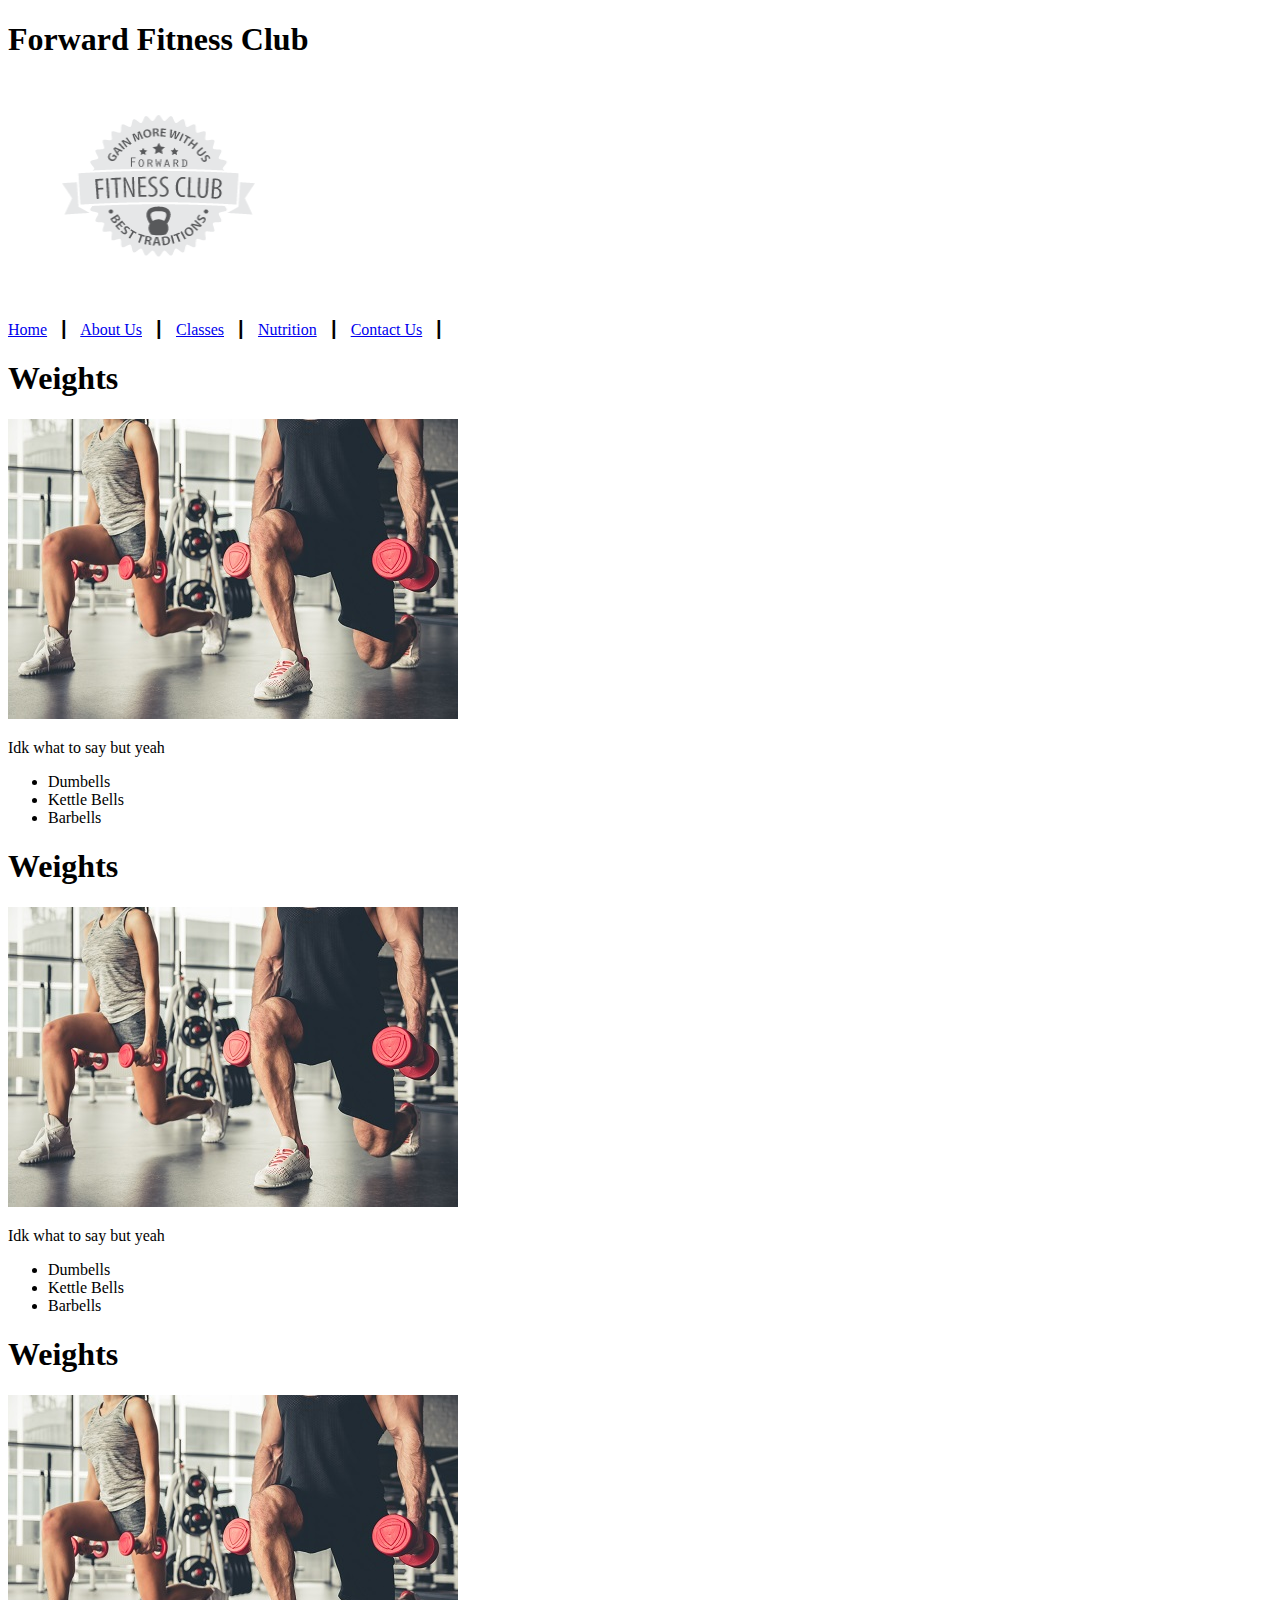
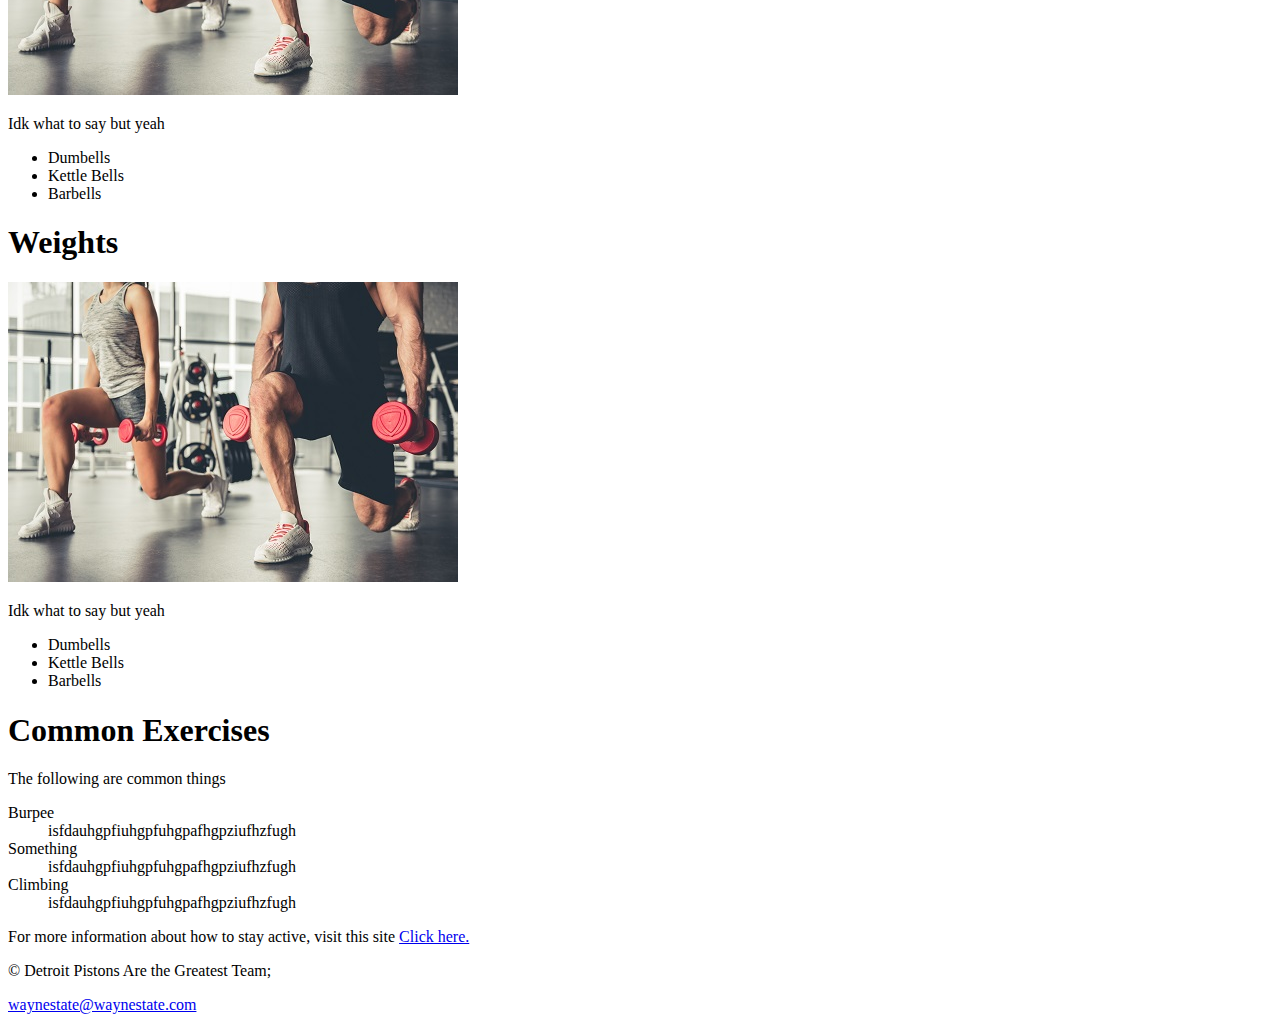
==== fitness/about.html @ 32e74483 "Getting ready for chapter 3 hw" ====
<!DOCTYPE html>
<!--This Website template was created by: Manroop Gill-->

<html lang="en">
<head>
    <title> Forward Fitness Club</title>
    <meta charset="utf-8">

</head>
<body>
<div id="container">
    <header>
        <h1>Forward Fitness Club</h1>
        
         <a href= "index.html"><img src="images/forward-fitness-logo.png" alt="Forward Fitness Club Logo"height="220" width="297"></a>
    
        </header>
    <nav>
        <p>
            <a href="index.html">Home</a> &nbsp; &#9475; &nbsp;
            <a href="about.html">About Us</a> &nbsp; &#9475;  &nbsp;
            <a href="classes.html">Classes</a> &nbsp; &#9475; &nbsp;
            <a href= "nutrition.html">Nutrition</a> &nbsp; &#9475; &nbsp;
            <a href="contact.html">Contact Us</a> &nbsp; &#9475; &nbsp;
        </p>

    </nav>
    <main>
        <div id= "weights">
            <h1> Weights</h1>
            <img src="images/people-with-weights.jpg" alta= "Two people working out with a weights" height="300" width="450">
            <p> Idk what to say but yeah </p>
            <ul>
<li> Dumbells</li>
<li>Kettle Bells</li>
<li>Barbells</li>
            </ul>
        </div>


        <div id= "weights">
            <h1> Weights</h1>
            <img src="images/people-with-weights.jpg" alta= "Two people working out with a weights" height="300" width="450">
            <p> Idk what to say but yeah </p>
            <ul>
<li> Dumbells</li>
<li>Kettle Bells</li>
<li>Barbells</li>
            </ul>
        </div>
        <div id= "Brakes">
            <h1> Weights</h1>
            <img src="images/people-with-weights.jpg" alta= "Two people working out with a weights" height="300" width="450">
            <p> Idk what to say but yeah </p>
            <ul>
<li> Dumbells</li>
<li>Kettle Bells</li>
<li>Barbells</li>
            </ul>
        </div>
        <div id= "Skates">
            <h1> Weights</h1>
            <img src="images/people-with-weights.jpg" alta= "Two people working out with a weights" height="300" width="450">
            <p> Idk what to say but yeah </p>
            <ul>
<li> Dumbells</li>
<li>Kettle Bells</li>
<li>Barbells</li>
            </ul>
        </div>

        <div id="excercises">
            <h1> Common Exercises </h1>
             <p> The following are common things</p>
                <d1>
                     <dt>Burpee</dt>
                     <dd>isfdauhgpfiuhgpfuhgpafhgpziufhzfugh</dd>
                     <dt>Something</dt>
                     <dd>isfdauhgpfiuhgpfuhgpafhgpziufhzfugh</dd>
                     <dt>Climbing</dt>
                     <dd>isfdauhgpfiuhgpfuhgpafhgpziufhzfugh</dd>
                 </d1>
                 <p>For more information about how to stay active, visit this site <a href="https://www.youtube.com" target="_blank">Click here.</a></p>


        </div>

    </main>
    <footer>
            <p> &copy; Detroit Pistons Are the Greatest Team;</p>
            <p><a href="mailto:waynestate@waynestate.com">waynestate@waynestate.com</a></p>
    </footer>

</div>
</body>




</html>
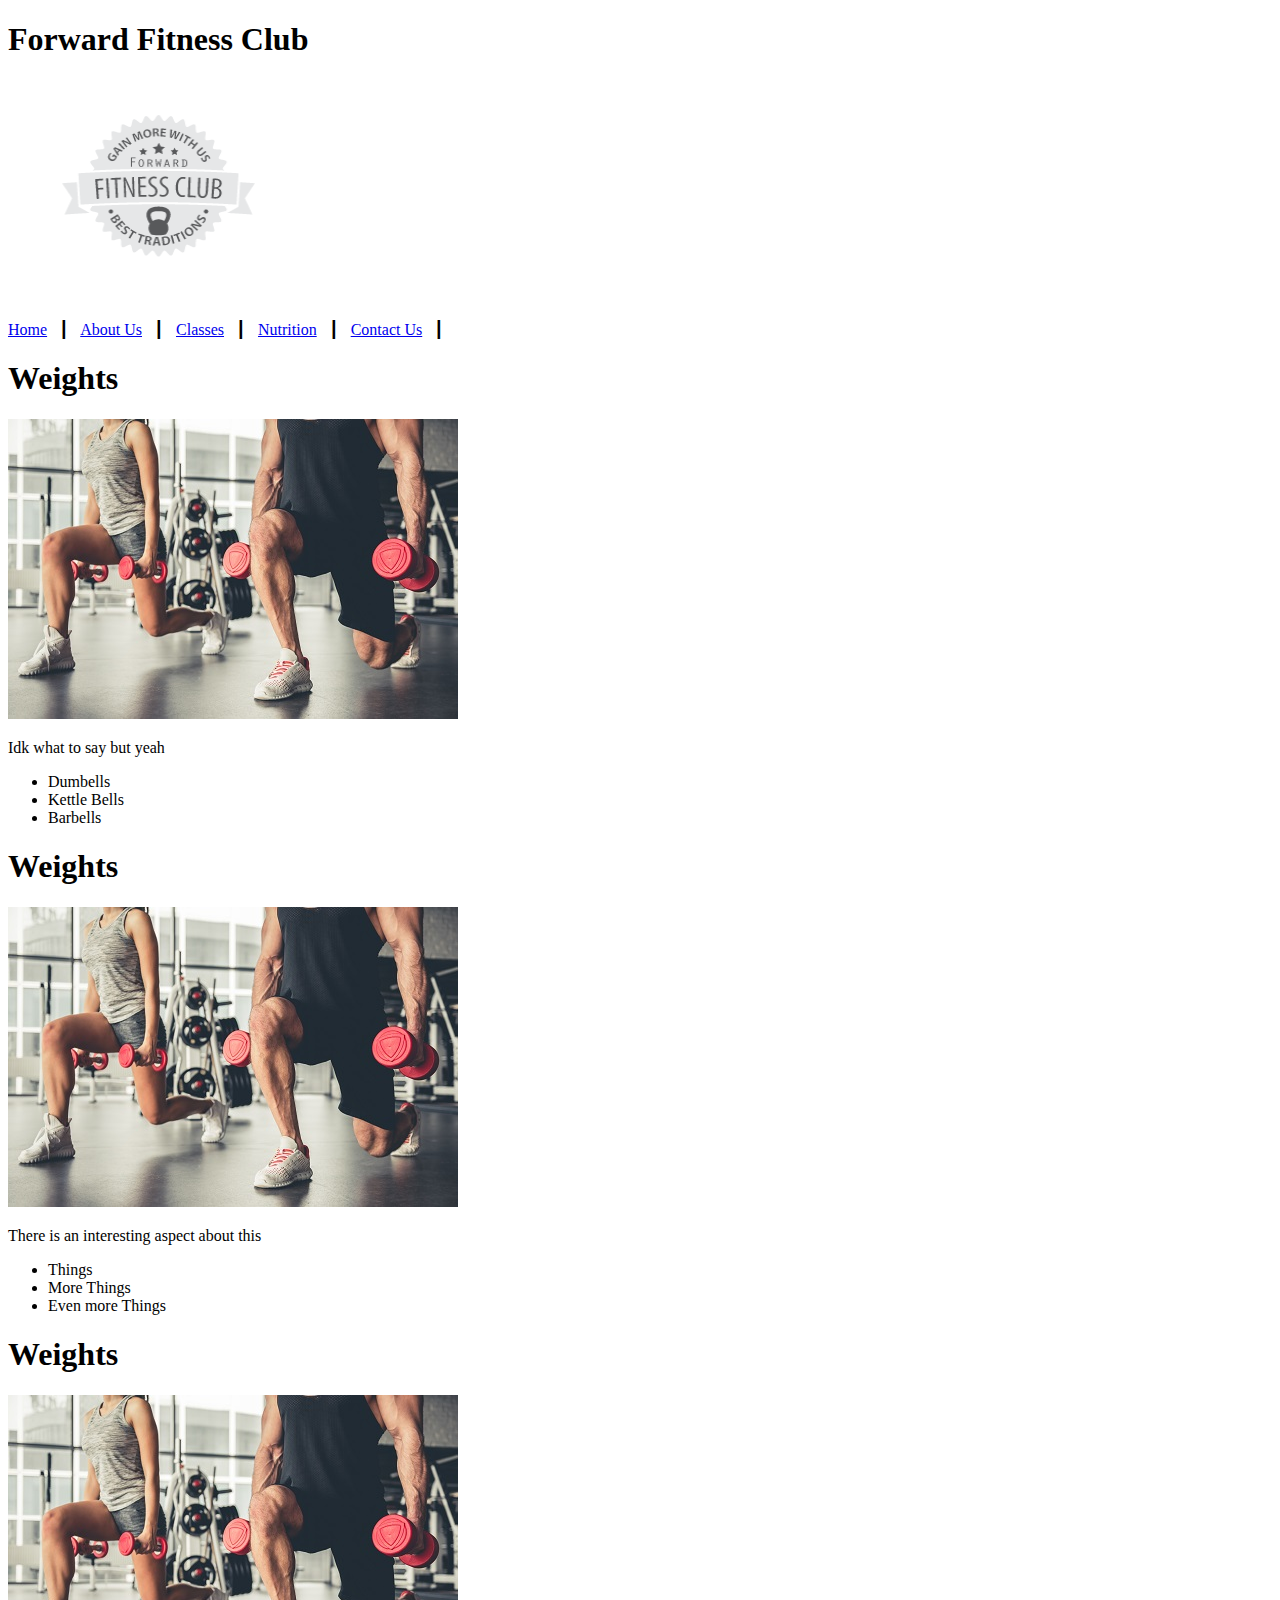
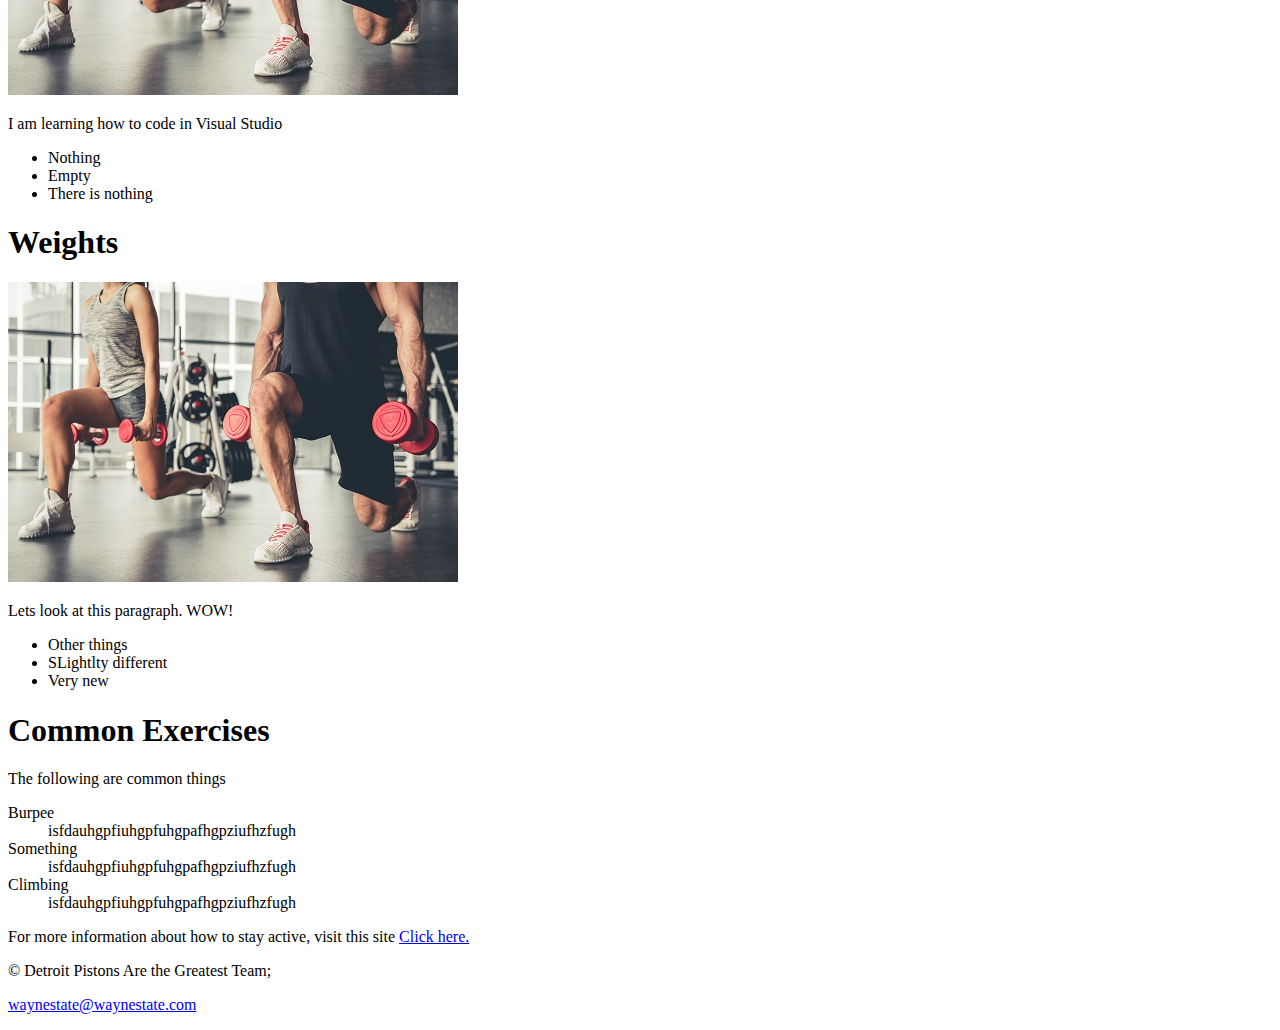
==== commit bbd4ba2b: "Updated" ====
--- a/fitness/about.html
+++ b/fitness/about.html
@@ -12,7 +12,7 @@
     <header>
         <h1>Forward Fitness Club</h1>
         
-         <a href= "index.html"><img src="images/forward-fitness-logo.png" alt="Forward Fitness Club Logo"height="220" width="297"></a>
+         <a href= "index.html"><img src="images/forward-fitness-logo.png" alt="Forward Fitness Club Logo" height="220" width="297"></a>
     
         </header>
     <nav>
@@ -28,7 +28,7 @@
     <main>
         <div id= "weights">
             <h1> Weights</h1>
-            <img src="images/people-with-weights.jpg" alta= "Two people working out with a weights" height="300" width="450">
+            <img src="images/people-with-weights.jpg" alt= "Two people working out with a weights" height="300" width="450">
             <p> Idk what to say but yeah </p>
             <ul>
 <li> Dumbells</li>
@@ -40,46 +40,46 @@
 
         <div id= "weights">
             <h1> Weights</h1>
-            <img src="images/people-with-weights.jpg" alta= "Two people working out with a weights" height="300" width="450">
-            <p> Idk what to say but yeah </p>
+            <img src="images/people-with-weights.jpg" alt= "Zero humans working out with a weights" height="300" width="450">
+            <p> There is an interesting aspect about this  </p>
             <ul>
-<li> Dumbells</li>
-<li>Kettle Bells</li>
-<li>Barbells</li>
+<li>Things</li>
+<li>More Things</li>
+<li>Even more Things</li>
             </ul>
         </div>
         <div id= "Brakes">
             <h1> Weights</h1>
-            <img src="images/people-with-weights.jpg" alta= "Two people working out with a weights" height="300" width="450">
-            <p> Idk what to say but yeah </p>
+            <img src="images/people-with-weights.jpg" alt= "There are things going on heree " height="300" width="450">
+            <p> I am learning how to code in Visual Studio</p>
             <ul>
-<li> Dumbells</li>
-<li>Kettle Bells</li>
-<li>Barbells</li>
+<li>Nothing</li>
+<li>Empty</li>
+<li>There is nothing</li>
             </ul>
         </div>
         <div id= "Skates">
             <h1> Weights</h1>
-            <img src="images/people-with-weights.jpg" alta= "Two people working out with a weights" height="300" width="450">
-            <p> Idk what to say but yeah </p>
+            <img src="images/people-with-weights.jpg" alt= "There is alot going in this picture" height="300" width="450">
+            <p> Lets look at this paragraph. WOW! </p>
             <ul>
-<li> Dumbells</li>
-<li>Kettle Bells</li>
-<li>Barbells</li>
+<li> Other things</li>
+<li>SLightlty different</li>
+<li>Very new</li>
             </ul>
         </div>
 
-        <div id="excercises">
+        <div id="exercises">
             <h1> Common Exercises </h1>
              <p> The following are common things</p>
-                <d1>
+                <dl>
                      <dt>Burpee</dt>
                      <dd>isfdauhgpfiuhgpfuhgpafhgpziufhzfugh</dd>
                      <dt>Something</dt>
                      <dd>isfdauhgpfiuhgpfuhgpafhgpziufhzfugh</dd>
                      <dt>Climbing</dt>
                      <dd>isfdauhgpfiuhgpfuhgpafhgpziufhzfugh</dd>
-                 </d1>
+                 </dl>
                  <p>For more information about how to stay active, visit this site <a href="https://www.youtube.com" target="_blank">Click here.</a></p>
 
 
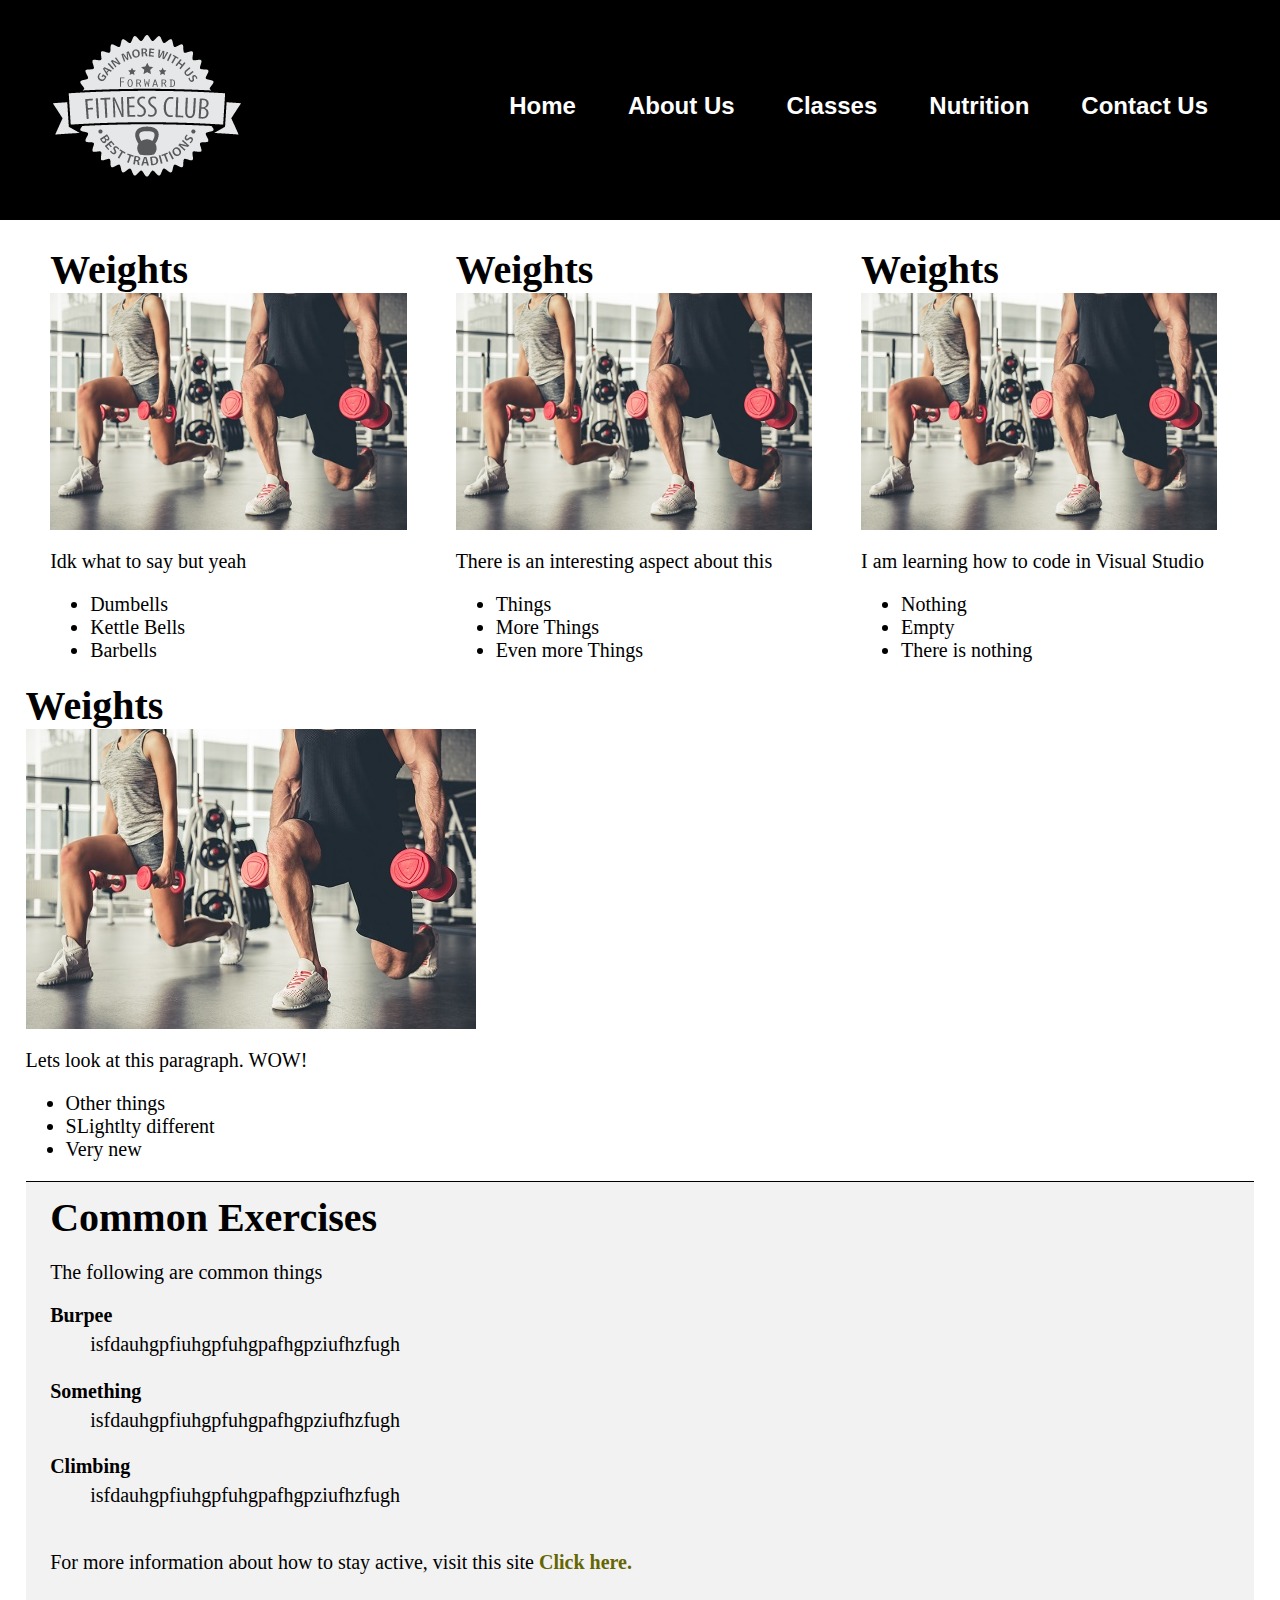
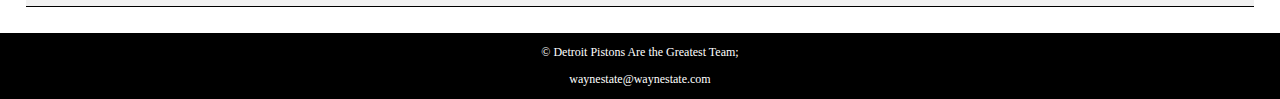
==== commit ad0e5f04: "Chapter 4" ====
--- a/fitness/about.html
+++ b/fitness/about.html
@@ -5,30 +5,31 @@
 <head>
     <title> Forward Fitness Club</title>
     <meta charset="utf-8">
+    <link rel="stylesheet" href="css/styles.css">
 
 </head>
 <body>
 <div id="container">
     <header>
-        <h1>Forward Fitness Club</h1>
         
-         <a href= "index.html"><img src="images/forward-fitness-logo.png" alt="Forward Fitness Club Logo" height="220" width="297"></a>
+        
+         <a href= "index.html"><img src="images/forward-fitness-logo.png" alt="Forward Fitness Club Logo"></a>
     
         </header>
     <nav>
-        <p>
-            <a href="index.html">Home</a> &nbsp; &#9475; &nbsp;
-            <a href="about.html">About Us</a> &nbsp; &#9475;  &nbsp;
-            <a href="classes.html">Classes</a> &nbsp; &#9475; &nbsp;
-            <a href= "nutrition.html">Nutrition</a> &nbsp; &#9475; &nbsp;
-            <a href="contact.html">Contact Us</a> &nbsp; &#9475; &nbsp;
-        </p>
+        <ul>
+            <li><a href="index.html">Home</a></li>
+            <li><a href="about.html">About Us</a></li>
+            <li><a href="classes.html">Classes</a></li>
+            <li><a href= "nutrition.html">Nutrition</a></li>
+            <li><a href="contact.html">Contact Us</a></li>
+        </ul>
 
     </nav>
     <main>
         <div id= "weights">
             <h1> Weights</h1>
-            <img src="images/people-with-weights.jpg" alt= "Two people working out with a weights" height="300" width="450">
+            <img src="images/people-with-weights.jpg" alt= "Two people working out with a weights">
             <p> Idk what to say but yeah </p>
             <ul>
 <li> Dumbells</li>
@@ -37,10 +38,9 @@
             </ul>
         </div>
 
-
-        <div id= "weights">
+        <div id= "cardio">
             <h1> Weights</h1>
-            <img src="images/people-with-weights.jpg" alt= "Zero humans working out with a weights" height="300" width="450">
+            <img src="images/people-with-weights.jpg" alt= "Zero humans working out with a weights">
             <p> There is an interesting aspect about this  </p>
             <ul>
 <li>Things</li>
@@ -48,9 +48,9 @@
 <li>Even more Things</li>
             </ul>
         </div>
-        <div id= "Brakes">
+        <div id= "training">
             <h1> Weights</h1>
-            <img src="images/people-with-weights.jpg" alt= "There are things going on heree " height="300" width="450">
+            <img src="images/people-with-weights.jpg" alt= "There are things going on heree ">
             <p> I am learning how to code in Visual Studio</p>
             <ul>
 <li>Nothing</li>
@@ -60,7 +60,7 @@
         </div>
         <div id= "Skates">
             <h1> Weights</h1>
-            <img src="images/people-with-weights.jpg" alt= "There is alot going in this picture" height="300" width="450">
+            <img src="images/people-with-weights.jpg" alt= "There is alot going in this picture">
             <p> Lets look at this paragraph. WOW! </p>
             <ul>
 <li> Other things</li>
@@ -80,7 +80,7 @@
                      <dt>Climbing</dt>
                      <dd>isfdauhgpfiuhgpfuhgpafhgpziufhzfugh</dd>
                  </dl>
-                 <p>For more information about how to stay active, visit this site <a href="https://www.youtube.com" target="_blank">Click here.</a></p>
+                 <p>For more information about how to stay active, visit this site <a href="https://www.youtube.com" target="_blank" class="external-link">Click here.</a></p>
 
 
         </div>
--- a/fitness/css/styles.css
+++ b/fitness/css/styles.css
@@ -0,0 +1,125 @@
+/*
+Author: Manroop Gill
+Date:
+File name: styles.css
+
+*/
+/* 1 */
+body, header, nav, main, footer, h1, div, img{
+margin: 0;
+padding: 0;
+border: 0;
+
+}
+
+
+body {
+    background-color: #000;
+
+}
+
+img{
+    max-width: 100%;
+    display: block;
+}
+
+/* 2 */
+header {
+    width: 25%;
+    float: left;
+
+}
+/* 3 */
+nav {
+    width: 70%;
+    float: right;
+    margin: 5em 3em 0 0;
+}
+nav ul{
+
+    list-style-type: none;
+    margin: 0;
+    text-align: right;
+}
+
+nav li{
+    display: inline-block;
+    font-size: 1.5em;
+    font-family: Verdana, Arial, sans-serif;
+    font-weight: bold;
+}
+
+nav li a{
+    display: block;
+    color: #fff;
+    text-align: center;
+    padding: 0.5em 1em;
+    text-decoration: none;
+
+}
+main {
+    clear: left;
+    background-color: #fff;
+    padding: 2%;
+    font-size: 1.25em;
+}
+
+.action{
+    font-size: 1.35em;
+    color: #666600;
+    font-weight: bold;
+}
+
+#weights, #cardio, #training {
+    width: 29%;
+    float: left;
+    margin: 0 2%;
+}
+
+#exercises {
+    clear: left;
+    border-top: 1px solid #000;
+    border-bottom: 1px solid #000;
+    background-color: #f2f2f2;
+    padding: 1% 2%;
+}
+
+#exercises dt{
+    font-weight: bold;
+}
+
+#exercises dd{
+    padding: 0.5% 1% 2% 0;
+}
+
+.external-link{
+color: #666600;
+font-weight: bold;
+text-decoration: none;
+}
+#contact {
+    text-align: center;
+
+}
+
+#contact a{
+    color: #666600;
+    text-decoration: none;
+}
+
+.map {
+    border: 8px solid #000;
+}
+
+footer p {
+    font-size: 0.75em;
+    text-align: center;
+    color: #fff;
+    padding: 0 1em;
+
+}
+
+footer p a {
+    color: #fff;
+    text-decoration: none;
+}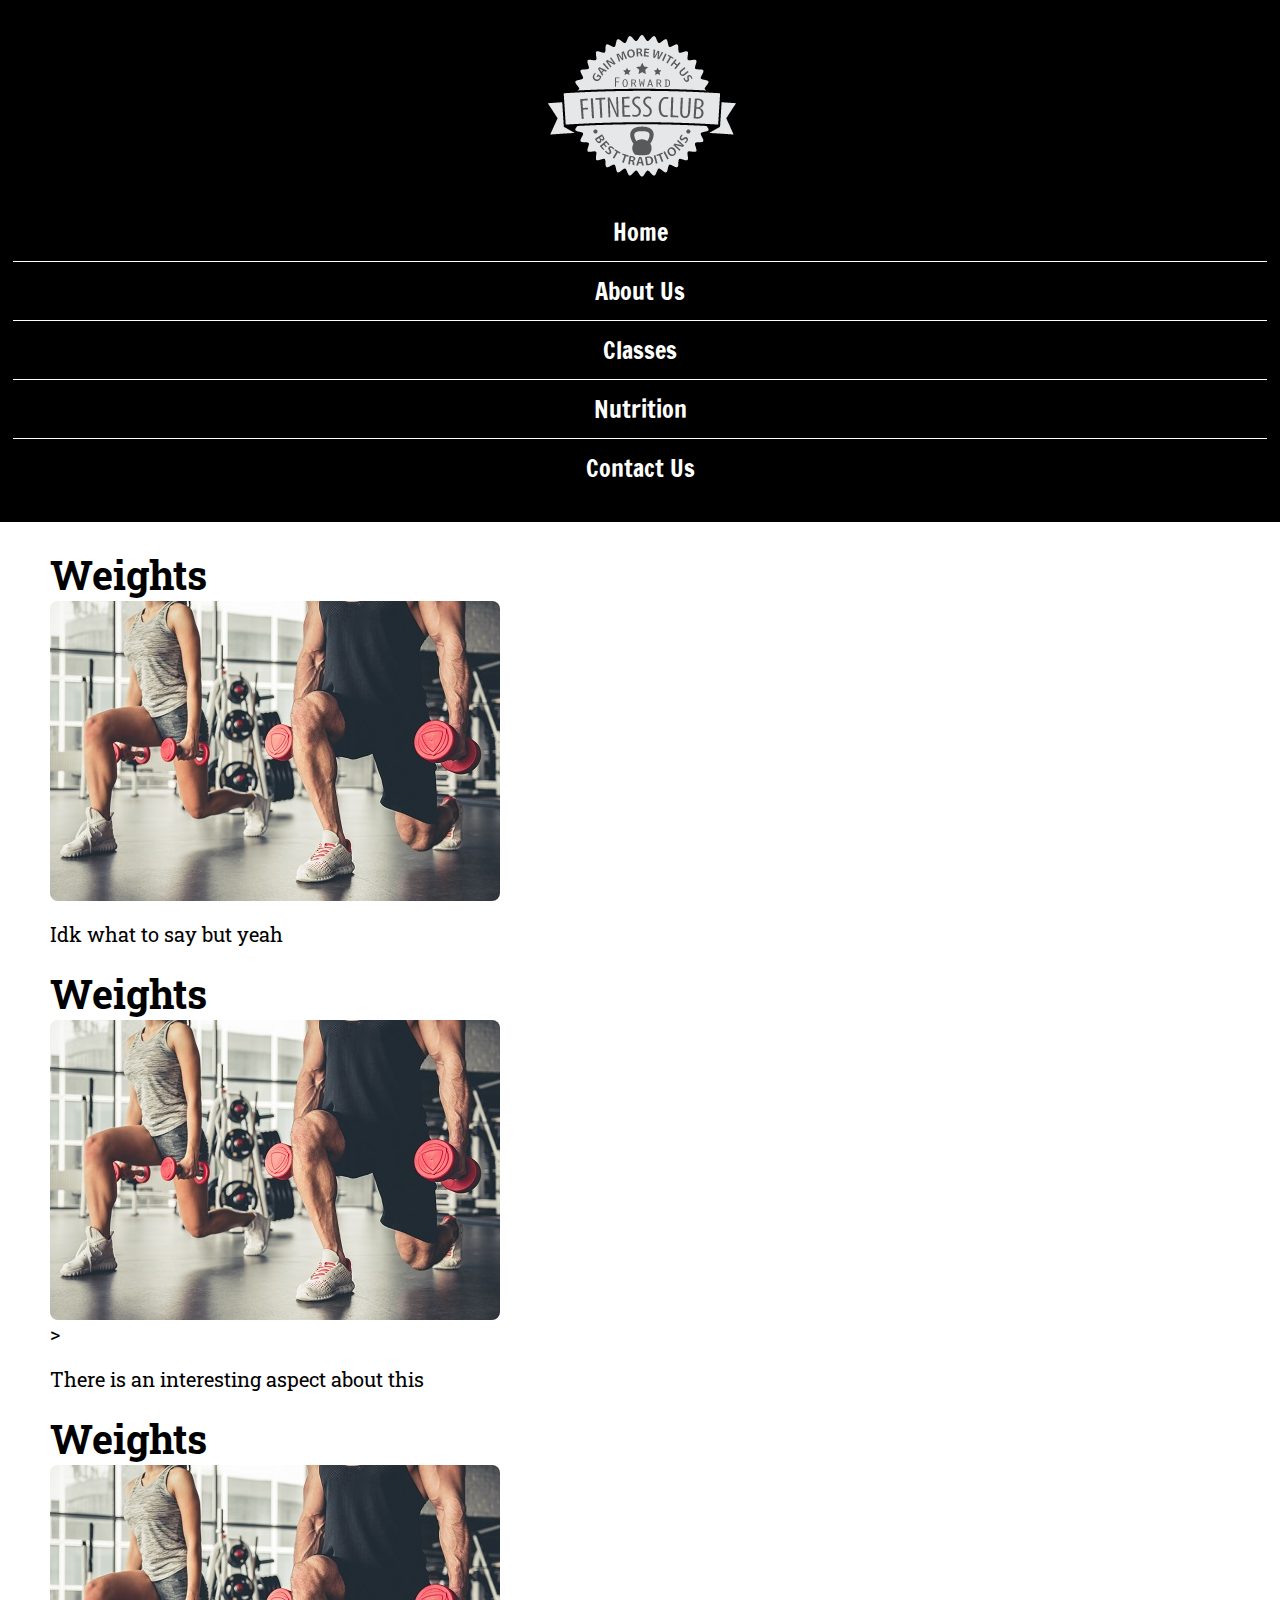
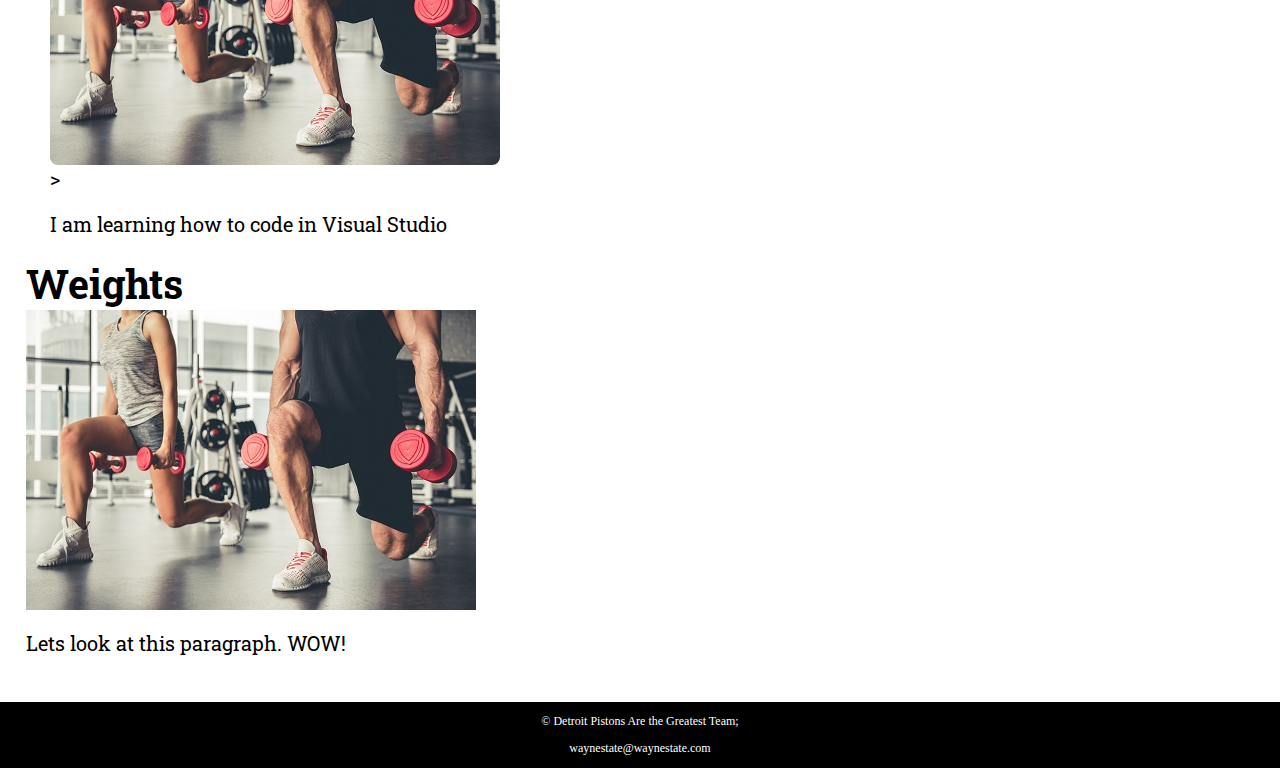
==== commit 8d3c3e77: "Updated!" ====
--- a/fitness/about.html
+++ b/fitness/about.html
@@ -6,7 +6,8 @@
     <title> Forward Fitness Club</title>
     <meta charset="utf-8">
     <link rel="stylesheet" href="css/styles.css">
-
+    <meta name="viewport" content="width=device-width, initial-scale=1.0">
+    <link href="https://fonts.googleapis.com/css2?family=Francois+One&family=Roboto+Slab&display=swap" rel="stylesheet">    
 </head>
 <body>
 <div id="container">
@@ -29,20 +30,20 @@
     <main>
         <div id= "weights">
             <h1> Weights</h1>
-            <img src="images/people-with-weights.jpg" alt= "Two people working out with a weights">
+            <img src="images/people-with-weights.jpg" alt= "Two people working out with a weights" class="round">
             <p> Idk what to say but yeah </p>
-            <ul>
-<li> Dumbells</li>
-<li>Kettle Bells</li>
-<li>Barbells</li>
+            <ul class="tablet-desktop">
+                <li> Dumbells</li>
+                <li>Kettle Bells</li>
+                <li>Barbells</li>
             </ul>
         </div>
 
         <div id= "cardio">
             <h1> Weights</h1>
-            <img src="images/people-with-weights.jpg" alt= "Zero humans working out with a weights">
+            <img src="images/people-with-weights.jpg" alt= "Zero humans working out with a weights" class="round">>
             <p> There is an interesting aspect about this  </p>
-            <ul>
+            <ul class="tablet-desktop">
 <li>Things</li>
 <li>More Things</li>
 <li>Even more Things</li>
@@ -50,9 +51,9 @@
         </div>
         <div id= "training">
             <h1> Weights</h1>
-            <img src="images/people-with-weights.jpg" alt= "There are things going on heree ">
+            <img src="images/people-with-weights.jpg" alt= "There are things going on heree " class="round">>
             <p> I am learning how to code in Visual Studio</p>
-            <ul>
+            <ul class="tablet-desktop">
 <li>Nothing</li>
 <li>Empty</li>
 <li>There is nothing</li>
@@ -62,14 +63,14 @@
             <h1> Weights</h1>
             <img src="images/people-with-weights.jpg" alt= "There is alot going in this picture">
             <p> Lets look at this paragraph. WOW! </p>
-            <ul>
+            <ul class="tablet-desktop">
 <li> Other things</li>
 <li>SLightlty different</li>
 <li>Very new</li>
             </ul>
         </div>
 
-        <div id="exercises">
+        <div id="exercises" class="tablet-desktop">
             <h1> Common Exercises </h1>
              <p> The following are common things</p>
                 <dl>
--- a/fitness/css/styles.css
+++ b/fitness/css/styles.css
@@ -5,7 +5,7 @@
 
 */
 /* 1 */
-body, header, nav, main, footer, h1, div, img{
+body, header, nav, main, footer, h1, div, img, ul{
 margin: 0;
 padding: 0;
 border: 0;
@@ -22,48 +22,91 @@
     max-width: 100%;
     display: block;
 }
+/* Style rule for mobile*/
 
 /* 2 */
 header {
-    width: 25%;
-    float: left;
+    position: -webkit-sticky;
+    position: sticky;
+    top: 0;
+    background-color: #000;
+    height: 190px;
 
 }
+header img{
+
+    margin: 0 auto;
+}
+
 /* 3 */
 nav {
-    width: 70%;
-    float: right;
-    margin: 5em 3em 0 0;
+    padding: 1%;
+    margin-bottom: 1%;
+
 }
 nav ul{
 
     list-style-type: none;
-    margin: 0;
-    text-align: right;
+    text-align: center;
 }
 
 nav li{
-    display: inline-block;
     font-size: 1.5em;
-    font-family: Verdana, Arial, sans-serif;
-    font-weight: bold;
+    font-family: 'Francois One', sans-serif;
+    border-top: 1px solid #fff;
 }
 
-nav li a{
+nav li:first-child{
+    border-top: none;
+}
+
+
+nav li a {
     display: block;
     color: #fff;
-    text-align: center;
     padding: 0.5em 1em;
     text-decoration: none;
 
 }
+
+.mobile{
+    display: block;
+}
+
+.tablet-desktop {
+    display: none;
+}
+
 main {
-    clear: left;
     background-color: #fff;
     padding: 2%;
     font-size: 1.25em;
+    font-family: 'Roboto Slab', serif;
+
 }
 
+.tel-link{
+    background-color: #404040;
+    padding: 2%;
+    margin: 0 auto;
+    width: 80%;
+    text-align: center;
+    border-radius: 5px;
+
+}
+
+
+.tel-link a {
+    color: #fff;
+    text-decoration: none;
+    font-size: 1.5em;
+    display: block;
+
+}
+
+.hours {
+    margin-left: 10%;
+}
 .action{
     font-size: 1.35em;
     color: #666600;
@@ -71,12 +114,50 @@
 }
 
 #weights, #cardio, #training {
-    width: 29%;
-    float: left;
+
     margin: 0 2%;
 }
+.round{
+    border-radius: 8px;
+}
 
-#exercises {
+
+.external-link{
+color: #666600;
+font-weight: bold;
+text-decoration: none;
+}
+#contact {
+    text-align: center;
+
+}
+
+#contact .contact-email-link{
+    color: #666600;
+    text-decoration: none;
+}
+
+.map {
+    border: 2px solid #000;
+    width: 95%;
+    height: 50%;
+}
+
+footer p {
+    font-size: 0.75em;
+    text-align: center;
+    color: #fff;
+    padding: 0 1em;
+
+}
+
+footer p a {
+    color: #fff;
+    text-decoration: none;
+}
+
+
+/* #exercises {
     clear: left;
     border-top: 1px solid #000;
     border-bottom: 1px solid #000;
@@ -90,36 +171,4 @@
 
 #exercises dd{
     padding: 0.5% 1% 2% 0;
-}
-
-.external-link{
-color: #666600;
-font-weight: bold;
-text-decoration: none;
-}
-#contact {
-    text-align: center;
-
-}
-
-#contact a{
-    color: #666600;
-    text-decoration: none;
-}
-
-.map {
-    border: 8px solid #000;
-}
-
-footer p {
-    font-size: 0.75em;
-    text-align: center;
-    color: #fff;
-    padding: 0 1em;
-
-}
-
-footer p a {
-    color: #fff;
-    text-decoration: none;
-}+} */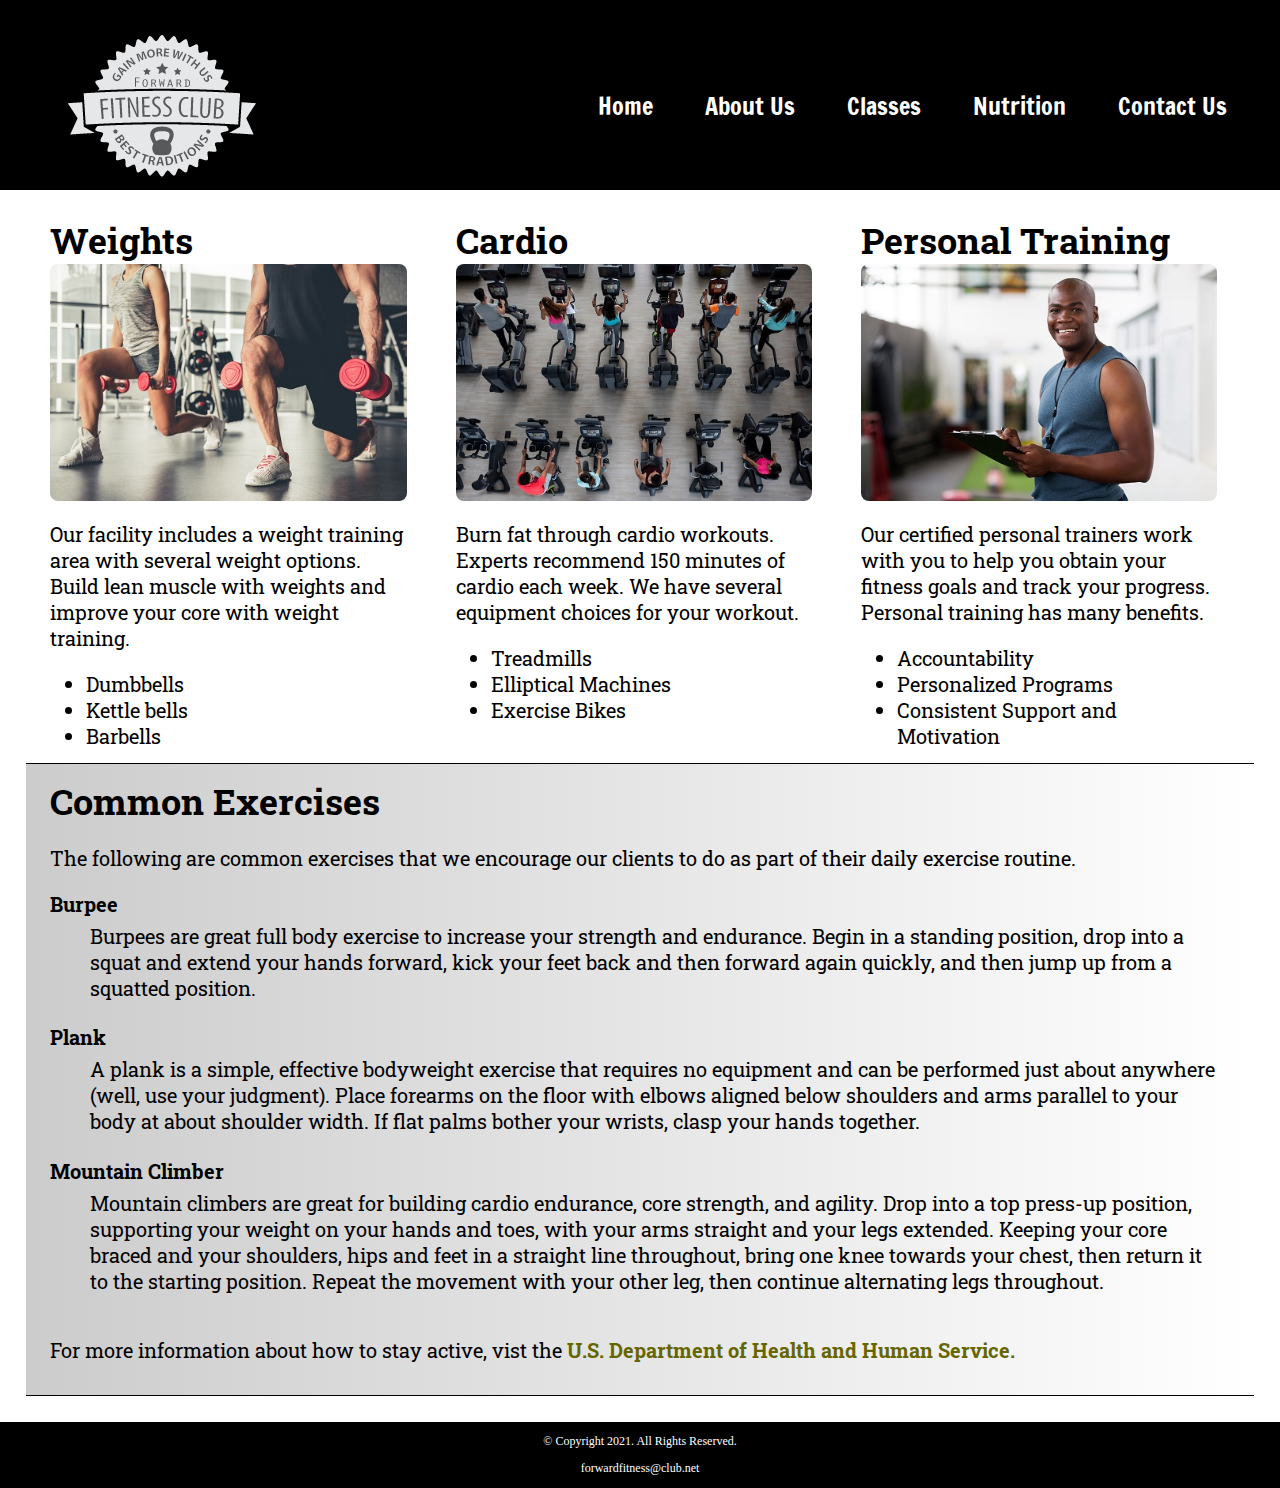
==== commit 0fdf59a8: "Add files via upload" ====
--- a/fitness/about.html
+++ b/fitness/about.html
@@ -1,101 +1,96 @@
-<!DOCTYPE html>
-<!--This Website template was created by: Manroop Gill-->
-
-<html lang="en">
-<head>
-    <title> Forward Fitness Club</title>
-    <meta charset="utf-8">
-    <link rel="stylesheet" href="css/styles.css">
-    <meta name="viewport" content="width=device-width, initial-scale=1.0">
-    <link href="https://fonts.googleapis.com/css2?family=Francois+One&family=Roboto+Slab&display=swap" rel="stylesheet">    
-</head>
-<body>
-<div id="container">
-    <header>
-        
-        
-         <a href= "index.html"><img src="images/forward-fitness-logo.png" alt="Forward Fitness Club Logo"></a>
-    
-        </header>
-    <nav>
-        <ul>
-            <li><a href="index.html">Home</a></li>
-            <li><a href="about.html">About Us</a></li>
-            <li><a href="classes.html">Classes</a></li>
-            <li><a href= "nutrition.html">Nutrition</a></li>
-            <li><a href="contact.html">Contact Us</a></li>
-        </ul>
-
-    </nav>
-    <main>
-        <div id= "weights">
-            <h1> Weights</h1>
-            <img src="images/people-with-weights.jpg" alt= "Two people working out with a weights" class="round">
-            <p> Idk what to say but yeah </p>
-            <ul class="tablet-desktop">
-                <li> Dumbells</li>
-                <li>Kettle Bells</li>
-                <li>Barbells</li>
-            </ul>
-        </div>
-
-        <div id= "cardio">
-            <h1> Weights</h1>
-            <img src="images/people-with-weights.jpg" alt= "Zero humans working out with a weights" class="round">>
-            <p> There is an interesting aspect about this  </p>
-            <ul class="tablet-desktop">
-<li>Things</li>
-<li>More Things</li>
-<li>Even more Things</li>
-            </ul>
-        </div>
-        <div id= "training">
-            <h1> Weights</h1>
-            <img src="images/people-with-weights.jpg" alt= "There are things going on heree " class="round">>
-            <p> I am learning how to code in Visual Studio</p>
-            <ul class="tablet-desktop">
-<li>Nothing</li>
-<li>Empty</li>
-<li>There is nothing</li>
-            </ul>
-        </div>
-        <div id= "Skates">
-            <h1> Weights</h1>
-            <img src="images/people-with-weights.jpg" alt= "There is alot going in this picture">
-            <p> Lets look at this paragraph. WOW! </p>
-            <ul class="tablet-desktop">
-<li> Other things</li>
-<li>SLightlty different</li>
-<li>Very new</li>
-            </ul>
-        </div>
-
-        <div id="exercises" class="tablet-desktop">
-            <h1> Common Exercises </h1>
-             <p> The following are common things</p>
-                <dl>
-                     <dt>Burpee</dt>
-                     <dd>isfdauhgpfiuhgpfuhgpafhgpziufhzfugh</dd>
-                     <dt>Something</dt>
-                     <dd>isfdauhgpfiuhgpfuhgpafhgpziufhzfugh</dd>
-                     <dt>Climbing</dt>
-                     <dd>isfdauhgpfiuhgpfuhgpafhgpziufhzfugh</dd>
-                 </dl>
-                 <p>For more information about how to stay active, visit this site <a href="https://www.youtube.com" target="_blank" class="external-link">Click here.</a></p>
-
-
-        </div>
-
-    </main>
-    <footer>
-            <p> &copy; Detroit Pistons Are the Greatest Team;</p>
-            <p><a href="mailto:waynestate@waynestate.com">waynestate@waynestate.com</a></p>
-    </footer>
-
-</div>
-</body>
-
-
-
-
+<!DOCTYPE html>
+<!-- This website template was created by: Manroop Gill -->
+<html lang="en">
+    <head>
+        <title>Forward Fitness Club</title>
+        <meta charset="utf-8">
+        <link rel="stylesheet" href="css/styles.css">
+        <meta name="viewport" content ="width=device-width, initial-scale=1.0">
+        <link href="https://fonts.googleapis.com/css2?family=Francois+One&family=Roboto+Slab&display=swap" rel="stylesheet">
+        <link rel="shortcut icon" href="images/favicon.ico">
+        <link rel="icon" type="image/png" sizes="32x32" href="images/favicon-32.png">
+        <link rel="apple-touch-icon" sizes="180x180" href="images/apple-touch-icon.png">
+        <link rel="icon" sizes="192x192" href="images/android-chrome-192.png">
+    </head>
+    <body>
+        <div id="container">
+        <!-- Use the header area for the website name or logo -->
+        <header>
+            <a href="index.html"><img src="images/forward-fitness-logo.png" alt="Forward Fitness Club Logo"></a>
+        </header>
+
+        <!-- Use the nav area to add hyperlinks to other pages within the website -->
+        <nav>
+            <ul>
+                <li><a href="index.html">Home</a></li>
+                <li><a href="about.html">About Us</a></li>
+                <li><a href="classes.html">Classes</a></li>
+                <li><a href="nutrition.html">Nutrition</a></li>
+                <li><a href="contact.html">Contact Us</a></li>
+            </ul>
+            
+        </nav>
+        <!-- Use the main area to add the main content of the webpage -->
+        <main>
+            <section id="weights">
+                <h1>Weights</h1>
+                <img src="images/people-with-weights.jpg" alt="Two people working out with a weight in each hand" class="round">
+                <p>Our facility includes a weight training area with several weight options. Build lean muscle with weights and improve your core with weight training.</p>
+                <ul class="tablet-desktop">
+                    <li>Dumbbells</li>
+                    <li>Kettle bells</li>
+                    <li>Barbells</li>
+
+                </ul>
+            </section>
+            <section id="cardio">
+
+            <h1>Cardio</h1>
+            <img src="images/people-workingout-machines.jpg" alt="Cardio Equipment" class="round">
+            <p>Burn fat through cardio workouts. Experts recommend 150 minutes of cardio each week. We have several equipment choices for your workout.</p>
+            <ul class="tablet-desktop">
+                <li>Treadmills</li>
+                <li>Elliptical Machines</li>
+                <li>Exercise Bikes</li>
+              </ul>
+
+            </section>
+
+            <section id="training">
+            <h1>Personal Training</h1>
+            <img src="images/personal-trainer.jpg" alt="Personal Training" class="round">
+            <p>Our certified personal trainers work with you to help you obtain your fitness goals and track your progress. Personal training has many benefits.</p>
+            <ul class="tablet-desktop">
+                <li>Accountability</li>
+                <li>Personalized Programs</li>
+                <li>Consistent Support and Motivation</li>
+            </ul>
+            
+            </section>
+
+            <section id="exercises" class="tablet-desktop">
+                <h1>Common Exercises</h1>
+                <p>The following are common exercises that we encourage our clients to do as part of their daily exercise routine.</p>
+                <dl>
+                    <dt>Burpee</dt>
+                    <dd>Burpees are great full body exercise to increase your strength and endurance. Begin in a standing position, drop into a squat and extend your hands forward, kick your feet back and then forward again quickly, and then jump up from a squatted position.</dd>
+
+                    <dt>Plank</dt>
+                    <dd> A plank is a simple, effective bodyweight exercise that requires no equipment and can be performed just about anywhere (well, use your judgment). Place forearms on the floor with elbows aligned below shoulders and arms parallel to your body at about shoulder width. If flat palms bother your wrists, clasp your hands together.</dd>
+
+                    <dt>Mountain Climber</dt>
+                    <dd>Mountain climbers are great for building cardio endurance, core strength, and agility. Drop into a top press-up position, supporting your weight on your hands and toes, with your arms straight and your legs extended. Keeping your core braced and your shoulders, hips and feet in a straight line throughout, bring one knee towards your chest, then return it to the starting position. Repeat the movement with your other leg, then continue alternating legs throughout.</dd>
+                </dl>
+                <p>For more information about how to stay active, vist the <a href="https://www.hhs.gov/fitness/be-active/index.html" target="_blank" class="external-link">U.S. Department of Health and Human Service.</a></p>
+            </section>
+
+        </main>
+
+        <!-- Use the footer area to add webpage footer content -->
+        <footer>
+            <p>&copy; Copyright 2021. All Rights Reserved.</p>
+            <p><a href="mailto:forwardfitness@club.net">forwardfitness@club.net</a></p>
+        </footer>
+    </div>
+    </body>
 </html>--- a/fitness/css/styles.css
+++ b/fitness/css/styles.css
@@ -1,174 +1,465 @@
-/*
-Author: Manroop Gill
-Date:
-File name: styles.css
-
-*/
-/* 1 */
-body, header, nav, main, footer, h1, div, img, ul{
-margin: 0;
-padding: 0;
-border: 0;
-
-}
-
-
-body {
-    background-color: #000;
-
-}
-
-img{
-    max-width: 100%;
-    display: block;
-}
-/* Style rule for mobile*/
-
-/* 2 */
-header {
-    position: -webkit-sticky;
-    position: sticky;
-    top: 0;
-    background-color: #000;
-    height: 190px;
-
-}
-header img{
-
-    margin: 0 auto;
-}
-
-/* 3 */
-nav {
-    padding: 1%;
-    margin-bottom: 1%;
-
-}
-nav ul{
-
-    list-style-type: none;
-    text-align: center;
-}
-
-nav li{
-    font-size: 1.5em;
-    font-family: 'Francois One', sans-serif;
-    border-top: 1px solid #fff;
-}
-
-nav li:first-child{
-    border-top: none;
-}
-
-
-nav li a {
-    display: block;
-    color: #fff;
-    padding: 0.5em 1em;
-    text-decoration: none;
-
-}
-
-.mobile{
-    display: block;
-}
-
-.tablet-desktop {
-    display: none;
-}
-
-main {
-    background-color: #fff;
-    padding: 2%;
-    font-size: 1.25em;
-    font-family: 'Roboto Slab', serif;
-
-}
-
-.tel-link{
-    background-color: #404040;
-    padding: 2%;
-    margin: 0 auto;
-    width: 80%;
-    text-align: center;
-    border-radius: 5px;
-
-}
-
-
-.tel-link a {
-    color: #fff;
-    text-decoration: none;
-    font-size: 1.5em;
-    display: block;
-
-}
-
-.hours {
-    margin-left: 10%;
-}
-.action{
-    font-size: 1.35em;
-    color: #666600;
-    font-weight: bold;
-}
-
-#weights, #cardio, #training {
-
-    margin: 0 2%;
-}
-.round{
-    border-radius: 8px;
-}
-
-
-.external-link{
-color: #666600;
-font-weight: bold;
-text-decoration: none;
-}
-#contact {
-    text-align: center;
-
-}
-
-#contact .contact-email-link{
-    color: #666600;
-    text-decoration: none;
-}
-
-.map {
-    border: 2px solid #000;
-    width: 95%;
-    height: 50%;
-}
-
-footer p {
-    font-size: 0.75em;
-    text-align: center;
-    color: #fff;
-    padding: 0 1em;
-
-}
-
-footer p a {
-    color: #fff;
-    text-decoration: none;
-}
-
-
-/* #exercises {
-    clear: left;
-    border-top: 1px solid #000;
-    border-bottom: 1px solid #000;
-    background-color: #f2f2f2;
-    padding: 1% 2%;
-}
-
-#exercises dt{
-    font-weight: bold;
-}
-
-#exercises dd{
-    padding: 0.5% 1% 2% 0;
-} */+/*
+Author: Manroop Gill
+File name: styles.css
+*/
+
+/* CSS Reset */
+body, header, nav, main, footer, h1, div, img, ul, figure, figcaption, section, article, aside {
+    margin: 0;
+    padding: 0;
+    border: 0;
+}
+
+/* Style rules for body and images */
+body {
+    background-color: #000;
+}
+
+img {
+    max-width: 100%;
+    display: block;
+}
+
+/* Style rule for box sizing applies to all elements */
+* {
+    box-sizing: border-box;
+}
+
+/* Style rules for mobile viewport */
+
+/* Style rules for header */
+header {
+    top: 0;
+    background-color: #000;
+    height: 190px;
+}
+
+header img {
+    margin: 0 auto;
+}
+
+/* Style rules for navigation area */
+nav{
+    padding: 1%;
+    margin-bottom: 1%;
+}
+
+nav ul {
+    list-style-type: none;
+    text-align: center;
+}
+
+nav li {
+    font-size: 1.5em;
+    font-family: 'Francois One', sans-serif;
+    border-top: 1px solid #fff;
+}
+
+nav li:first-child {
+    border-top: none;
+}
+
+nav li a {
+    display: block;
+    color: #fff;
+    padding: 0.5em 1em;
+    text-decoration: none;
+}
+
+/* Show mobile class, hide tablet-desktop class */
+.mobile {
+    display: block;
+}
+
+.tablet-desktop {
+    display: none;
+}
+
+/* Style rules for main content */
+main{
+    background-color: #fff;
+    padding: 2%;
+    font-size: 1.25em;
+    font-family: 'Roboto Slab', serif;
+}
+
+.mobile h3 {
+    text-shadow: 5px 5px 8px #404040;
+}
+
+article {
+    padding: 2%;
+}
+
+article h3 {
+    text-align: center;
+}
+
+article img {
+    margin: 0 auto;
+}
+
+article ul {
+    margin-left: 10%;
+}
+
+article:nth-of-type(2) {
+    background-color: rgba(204, 204, 204, 0.3);
+}
+
+.tel-link {
+    background-color: #404040;
+    padding: 2%;
+    margin: 0 auto;
+    width: 80%;
+    text-align: center;
+    border-radius: 5px;
+}
+
+
+.tel-link a {
+    color: #fff;
+    text-decoration: none;
+    font-size: 1.5em;
+    display: block;
+}
+
+.hours {
+    margin-left: 10%;
+}
+
+
+.action {
+    font-size: 1.35em;
+    color: #666600;
+    font-weight: bold;
+    text-shadow: 5px 5px 8px #404040;
+}
+
+.frame {
+    position: relative;
+    max-width: 450px;
+    margin: 2% auto;
+}
+
+.pic-text {
+    position: absolute;
+    bottom: 0;
+    background: rgba(0, 0, 0, 0.5);
+    color: #fff;
+    width: 100%;
+    padding: 20px;
+    text-align: center;
+    font-family: Verdana, Arial, sans-serif;
+    font-size: 1.5em;
+    font-weight: bold;
+}
+
+#weights, #cardio, #training {
+    margin: 0 2%;
+}
+
+.round {
+    border-radius: 8px;
+}
+
+.external-link {
+    color: #666600;
+    font-weight: bold;
+    text-decoration: none;
+}
+
+#contact {
+    text-align: center;
+}
+
+#contact .contact-email-link {
+    color: #666600;
+    text-decoration: none;
+}
+
+.map {
+    border: 2px solid #000;
+    width: 95%;
+    height: 50%;
+}
+
+#form {
+    margin-top: 2%;
+    background-color: #f2f2f2;
+    padding: 2%;
+}
+
+#form h2 {
+    text-align: center;
+}
+
+/* Style rules for form elements */
+fieldset, input, select, textarea {
+    margin-bottom: 2%;
+}
+
+fieldset legend {
+    font-weight: bold;
+    font-size: 1.25em;
+}
+
+label {
+    display: block;
+    padding-top: 3%;
+}
+
+form #submit {
+    margin: 0 auto;
+    border: none;
+    display: block;
+    padding: 2%;
+    background-color: #b3b3b3;
+    font-size: 1em;
+    border-radius: 10px;
+}
+
+/* Style rules for footer content */
+footer p {
+    font-size: 0.75em;
+    text-align: center;
+    color: #fff;
+    padding: 0 1em;
+}
+
+footer p a {
+    color: #fff;
+    text-decoration: none;
+}
+
+/* Media Query for Tablet Viewport*/
+@media screen and (min-width: 630px), print {
+    /*Tablet Viewport: Show tablet-desktop class, hide mobile class */
+    .tablet-desktop {
+        display: block;
+    }
+
+    .mobile {
+        display: none;
+    }
+
+    /* Tablet Viewport: Style rule for header */
+    header {
+        padding-bottom: 2%;
+    }
+
+    /* Tablet Viewport: Style rules for nav area */
+    nav li {
+        border-top: none;
+        display: inline-block;
+        border-right: 1px solid #fff;
+    }
+
+    nav li:last-child {
+        border-right: none;
+    }
+
+    nav li a {
+        padding: 0.1em 0.75em;
+    }
+
+    /* Tablet Viewport: Style rules for main content area */
+    main ul {
+        margin: 0 0 4% 10%;
+    }
+
+    .grid {
+        display: grid;
+        grid-template-columns: auto auto auto;
+        grid-gap: 20px;
+    }
+
+    .pic-text {
+        font-size: 1em;
+        padding: 10px;
+    }
+
+    aside {
+        text-align: center;
+        font-size: 1.25em;
+        font-style: italic;
+        font-weight: bold;
+        padding: 2%;
+        background-color: rgba(204, 204, 204, 0.5);
+        box-shadow: 5px 5px 8px #000;
+        text-shadow: 5px 5px 5px #b3b3b3;
+        border-radius: 0 15px;
+    }
+
+    .grid-item4 {
+        grid-column: 1 / span 3;
+    }
+
+    #exercises {
+        border-top: 1px solid #000;
+        border-bottom: 1px solid #000;
+        background-color: #f2f2f2;
+        background: linear-gradient(to right, #ccc, #fff);
+        padding: 1% 2%;
+    }
+
+    #exercises dt{
+        font-weight: bold;
+}
+
+    #exercises dd{
+        padding: 0.5% 1% 2% 0;
+    }
+
+    .tel-num {
+        font-size: 1.25em;
+    }
+
+    .map {
+        width: 600px;
+        height: 450px;
+    }
+
+    /* Tablet Viewport: Style rules for table */
+    table {
+        border: 1px solid #000;
+        border-collapse: collapse;
+        margin: 0 auto;
+        width: 100%;
+    }
+
+    caption {
+        font-size: 1.5em;
+        font-weight: bold;
+        padding: 1%;
+    }
+
+    th, td {
+        border: 1px solid #000;
+        padding: 2%;
+    }
+
+    tr:nth-child(odd) {
+        background-color: #ccc;
+    }
+
+    /* Tablet Viewport: Style rule for form element */
+    form {
+        width: 70%;
+        margin: 0 auto;
+    }
+
+}
+
+
+/* Media Query for Desktop Viewport */
+@media screen and (min-width: 1015px), print {
+    /* Desktop Viewport: Style rule for header */
+    header {
+        width: 25%;
+        float: left;
+        padding-bottom: 0;
+    }
+
+    /* Desktop Viewport: Style rules for nav area */
+    nav {
+        float: right;
+        width: 70%;
+        margin: 4em 1em 0 0;
+    }
+
+    nav ul {
+        text-align: right;
+    }
+
+    nav li {
+        border: none;
+    }
+
+    nav li a {
+        padding: 0.5em 1em;
+    }
+
+    nav li a:hover {
+        color: #000;
+        background-color: #fff;
+    }
+
+    /* Desktop Viewport: Style rules for main content */
+    main {
+        clear: left;
+    }
+
+    main h1 {
+        font-size: 1.8em;
+    }
+
+    article h3 {
+        font-size: 1.75em;
+    }
+
+    .pic-text {
+        font-size: 1.5em;
+        padding: 20px;
+    }
+
+    .frame {
+        opacity: 0.9;
+    }
+
+    .frame:hover {
+        opacity: 1;
+        box-shadow: 8px 8px 10px #808080;
+    }
+
+    #weights, #cardio, #training {
+        width: 29%;
+        float: left;
+        margin: 0 2%;
+    }
+
+    #exercises {
+        clear: left;
+    }
+
+    /* Desktop Viewport: Style rules for form elements */
+    form {
+        width: auto;
+    }
+
+    .form-grid {
+        display: grid;
+        grid-template-columns: auto auto auto;
+        grid-gap: 20px;
+    }
+
+    .btn {
+        grid-column: 1 / span 3;
+    }
+
+
+}
+
+
+/* Media Query for Large Desktop Viewports */
+@media screen and (min-width: 1921px) {
+
+    #container {
+        width: 1920px;
+        margin: 0 auto;
+    }
+
+    table {
+        width: 80%;
+    }
+
+}
+
+/* Media Query for Print */
+@media print {
+
+    body {
+        background-color: #fff;
+        color: #000;
+    }
+}
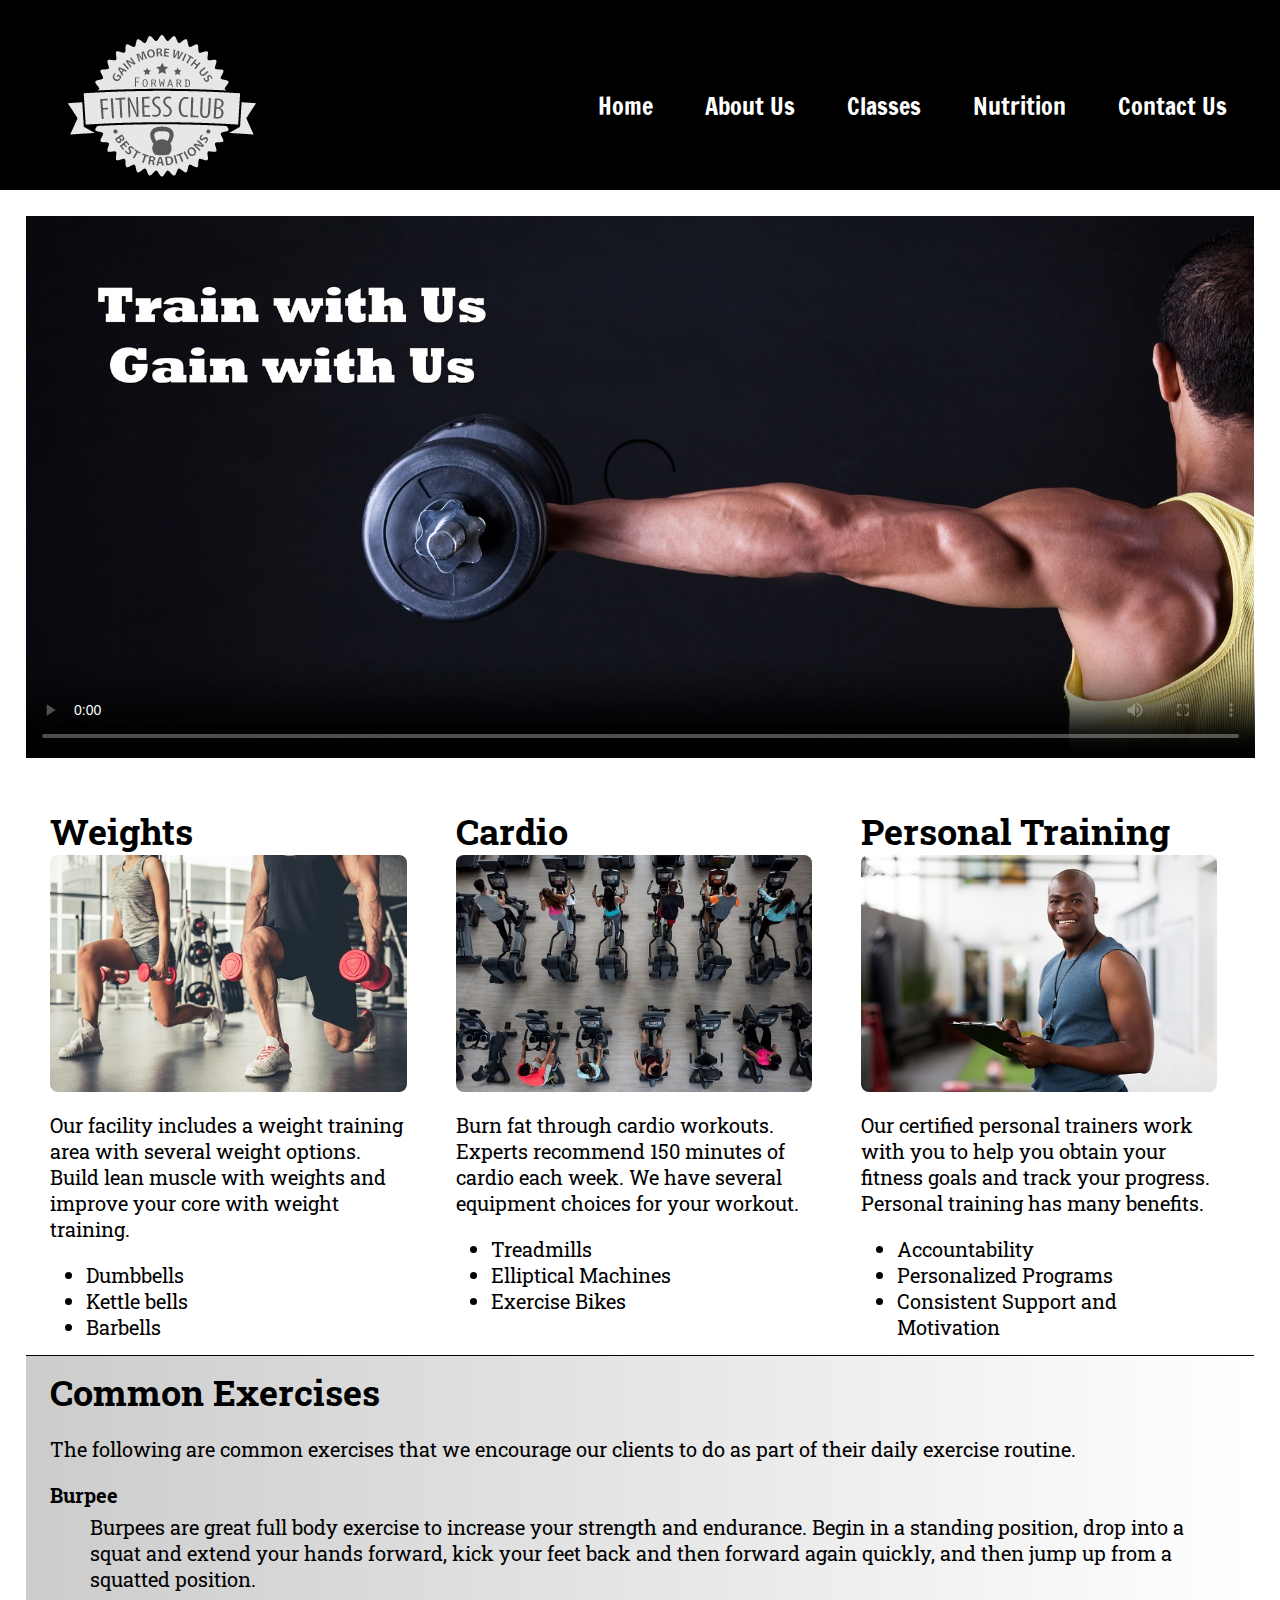
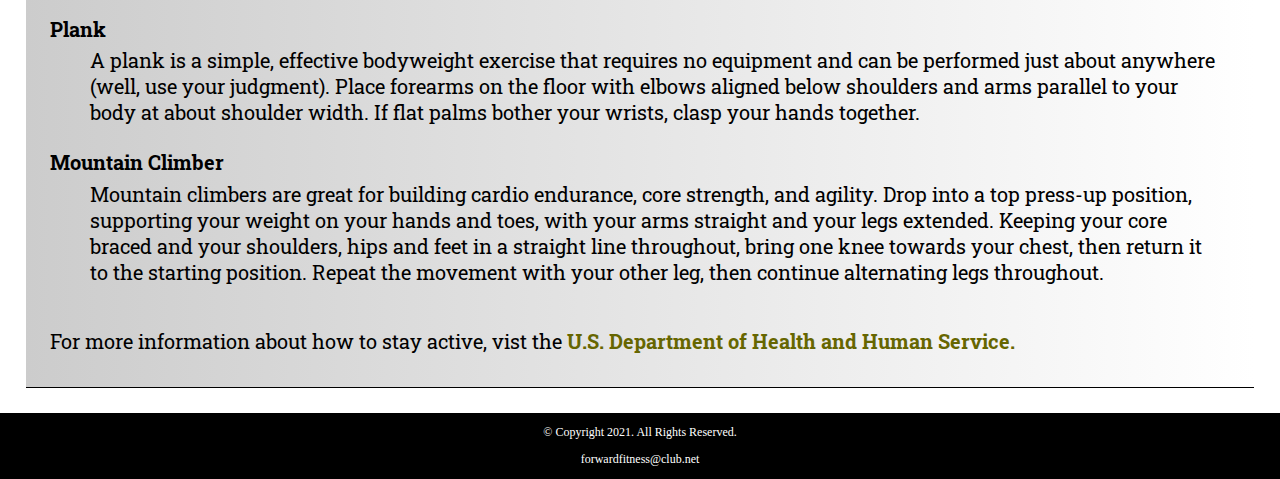
==== commit 58fb9a6c: "Add files via upload" ====
--- a/fitness/about.html
+++ b/fitness/about.html
@@ -1,96 +1,104 @@
-<!DOCTYPE html>
-<!-- This website template was created by: Manroop Gill -->
-<html lang="en">
-    <head>
-        <title>Forward Fitness Club</title>
-        <meta charset="utf-8">
-        <link rel="stylesheet" href="css/styles.css">
-        <meta name="viewport" content ="width=device-width, initial-scale=1.0">
-        <link href="https://fonts.googleapis.com/css2?family=Francois+One&family=Roboto+Slab&display=swap" rel="stylesheet">
-        <link rel="shortcut icon" href="images/favicon.ico">
-        <link rel="icon" type="image/png" sizes="32x32" href="images/favicon-32.png">
-        <link rel="apple-touch-icon" sizes="180x180" href="images/apple-touch-icon.png">
-        <link rel="icon" sizes="192x192" href="images/android-chrome-192.png">
-    </head>
-    <body>
-        <div id="container">
-        <!-- Use the header area for the website name or logo -->
-        <header>
-            <a href="index.html"><img src="images/forward-fitness-logo.png" alt="Forward Fitness Club Logo"></a>
-        </header>
-
-        <!-- Use the nav area to add hyperlinks to other pages within the website -->
-        <nav>
-            <ul>
-                <li><a href="index.html">Home</a></li>
-                <li><a href="about.html">About Us</a></li>
-                <li><a href="classes.html">Classes</a></li>
-                <li><a href="nutrition.html">Nutrition</a></li>
-                <li><a href="contact.html">Contact Us</a></li>
-            </ul>
-            
-        </nav>
-        <!-- Use the main area to add the main content of the webpage -->
-        <main>
-            <section id="weights">
-                <h1>Weights</h1>
-                <img src="images/people-with-weights.jpg" alt="Two people working out with a weight in each hand" class="round">
-                <p>Our facility includes a weight training area with several weight options. Build lean muscle with weights and improve your core with weight training.</p>
-                <ul class="tablet-desktop">
-                    <li>Dumbbells</li>
-                    <li>Kettle bells</li>
-                    <li>Barbells</li>
-
-                </ul>
-            </section>
-            <section id="cardio">
-
-            <h1>Cardio</h1>
-            <img src="images/people-workingout-machines.jpg" alt="Cardio Equipment" class="round">
-            <p>Burn fat through cardio workouts. Experts recommend 150 minutes of cardio each week. We have several equipment choices for your workout.</p>
-            <ul class="tablet-desktop">
-                <li>Treadmills</li>
-                <li>Elliptical Machines</li>
-                <li>Exercise Bikes</li>
-              </ul>
-
-            </section>
-
-            <section id="training">
-            <h1>Personal Training</h1>
-            <img src="images/personal-trainer.jpg" alt="Personal Training" class="round">
-            <p>Our certified personal trainers work with you to help you obtain your fitness goals and track your progress. Personal training has many benefits.</p>
-            <ul class="tablet-desktop">
-                <li>Accountability</li>
-                <li>Personalized Programs</li>
-                <li>Consistent Support and Motivation</li>
-            </ul>
-            
-            </section>
-
-            <section id="exercises" class="tablet-desktop">
-                <h1>Common Exercises</h1>
-                <p>The following are common exercises that we encourage our clients to do as part of their daily exercise routine.</p>
-                <dl>
-                    <dt>Burpee</dt>
-                    <dd>Burpees are great full body exercise to increase your strength and endurance. Begin in a standing position, drop into a squat and extend your hands forward, kick your feet back and then forward again quickly, and then jump up from a squatted position.</dd>
-
-                    <dt>Plank</dt>
-                    <dd> A plank is a simple, effective bodyweight exercise that requires no equipment and can be performed just about anywhere (well, use your judgment). Place forearms on the floor with elbows aligned below shoulders and arms parallel to your body at about shoulder width. If flat palms bother your wrists, clasp your hands together.</dd>
-
-                    <dt>Mountain Climber</dt>
-                    <dd>Mountain climbers are great for building cardio endurance, core strength, and agility. Drop into a top press-up position, supporting your weight on your hands and toes, with your arms straight and your legs extended. Keeping your core braced and your shoulders, hips and feet in a straight line throughout, bring one knee towards your chest, then return it to the starting position. Repeat the movement with your other leg, then continue alternating legs throughout.</dd>
-                </dl>
-                <p>For more information about how to stay active, vist the <a href="https://www.hhs.gov/fitness/be-active/index.html" target="_blank" class="external-link">U.S. Department of Health and Human Service.</a></p>
-            </section>
-
-        </main>
-
-        <!-- Use the footer area to add webpage footer content -->
-        <footer>
-            <p>&copy; Copyright 2021. All Rights Reserved.</p>
-            <p><a href="mailto:forwardfitness@club.net">forwardfitness@club.net</a></p>
-        </footer>
-    </div>
-    </body>
+<!DOCTYPE html>
+<html lang="en">
+    <head>
+        <title>Forward Fitness Club</title>
+        <meta charset="utf-8">
+        <link rel="stylesheet" href="css/styles.css">
+        <meta name="viewport" content ="width=device-width, initial-scale=1.0">
+        <link href="https://fonts.googleapis.com/css2?family=Francois+One&family=Roboto+Slab&display=swap" rel="stylesheet">
+        <link rel="shortcut icon" href="images/favicon.ico">
+        <link rel="icon" type="image/png" sizes="32x32" href="images/favicon-32.png">
+        <link rel="apple-touch-icon" sizes="180x180" href="images/apple-touch-icon.png">
+        <link rel="icon" sizes="192x192" href="images/android-chrome-192.png">
+    </head>
+    <body>
+        <div id="container">
+        <!-- Use the header area for the website name or logo -->
+        <header>
+            <a href="index.html"><img src="images/forward-fitness-logo.png" alt="Forward Fitness Club Logo"></a>
+        </header>
+
+        <!-- Use the nav area to add hyperlinks to other pages within the website -->
+        <nav>
+            <ul>
+                <li><a href="index.html">Home</a></li>
+                <li><a href="about.html">About Us</a></li>
+                <li><a href="classes.html">Classes</a></li>
+                <li><a href="nutrition.html">Nutrition</a></li>
+                <li><a href="contact.html">Contact Us</a></li>
+            </ul>
+            
+        </nav>
+        <!-- Use the main area to add the main content of the webpage -->
+        <main>
+            <video controls poster="images/hero-image.jpg">
+                <source src="media/ffc_video.mp4" type="video/mp4">
+                <source src="media/ffc_video.webm" type="video/webm">
+                <track src="media/captions.vtt" kind="captions" srclang="en" label="Captions">
+                <track src="media/descriptions.vtt" kind="descriptions" srclang="en" label="Descriptions">
+                <p>Your browser does not support this element.</p>
+            </video>
+
+
+            <section id="weights">
+                <h1>Weights</h1>
+                <img src="images/people-with-weights.jpg" alt="Two people working out with a weight in each hand" class="round">
+                <p>Our facility includes a weight training area with several weight options. Build lean muscle with weights and improve your core with weight training.</p>
+                <ul class="tablet-desktop">
+                    <li>Dumbbells</li>
+                    <li>Kettle bells</li>
+                    <li>Barbells</li>
+
+                </ul>
+            </section>
+            <section id="cardio">
+
+            <h1>Cardio</h1>
+            <img src="images/people-workingout-machines.jpg" alt="Cardio Equipment" class="round">
+            <p>Burn fat through cardio workouts. Experts recommend 150 minutes of cardio each week. We have several equipment choices for your workout.</p>
+            <ul class="tablet-desktop">
+                <li>Treadmills</li>
+                <li>Elliptical Machines</li>
+                <li>Exercise Bikes</li>
+              </ul>
+
+            </section>
+
+            <section id="training">
+            <h1>Personal Training</h1>
+            <img src="images/personal-trainer.jpg" alt="Personal Training" class="round">
+            <p>Our certified personal trainers work with you to help you obtain your fitness goals and track your progress. Personal training has many benefits.</p>
+            <ul class="tablet-desktop">
+                <li>Accountability</li>
+                <li>Personalized Programs</li>
+                <li>Consistent Support and Motivation</li>
+            </ul>
+            
+            </section>
+
+            <section id="exercises" class="tablet-desktop">
+                <h1>Common Exercises</h1>
+                <p>The following are common exercises that we encourage our clients to do as part of their daily exercise routine.</p>
+                <dl>
+                    <dt>Burpee</dt>
+                    <dd>Burpees are great full body exercise to increase your strength and endurance. Begin in a standing position, drop into a squat and extend your hands forward, kick your feet back and then forward again quickly, and then jump up from a squatted position.</dd>
+
+                    <dt>Plank</dt>
+                    <dd> A plank is a simple, effective bodyweight exercise that requires no equipment and can be performed just about anywhere (well, use your judgment). Place forearms on the floor with elbows aligned below shoulders and arms parallel to your body at about shoulder width. If flat palms bother your wrists, clasp your hands together.</dd>
+
+                    <dt>Mountain Climber</dt>
+                    <dd>Mountain climbers are great for building cardio endurance, core strength, and agility. Drop into a top press-up position, supporting your weight on your hands and toes, with your arms straight and your legs extended. Keeping your core braced and your shoulders, hips and feet in a straight line throughout, bring one knee towards your chest, then return it to the starting position. Repeat the movement with your other leg, then continue alternating legs throughout.</dd>
+                </dl>
+                <p>For more information about how to stay active, vist the <a href="https://www.hhs.gov/fitness/be-active/index.html" target="_blank" class="external-link">U.S. Department of Health and Human Service.</a></p>
+            </section>
+
+        </main>
+
+        <!-- Use the footer area to add webpage footer content -->
+        <footer>
+            <p>&copy; Copyright 2021. All Rights Reserved.</p>
+            <p><a href="mailto:forwardfitness@club.net">forwardfitness@club.net</a></p>
+        </footer>
+    </div>
+    </body>
 </html>--- a/fitness/css/styles.css
+++ b/fitness/css/styles.css
@@ -1,465 +1,467 @@
-/*
-Author: Manroop Gill
-File name: styles.css
-*/
-
-/* CSS Reset */
-body, header, nav, main, footer, h1, div, img, ul, figure, figcaption, section, article, aside {
-    margin: 0;
-    padding: 0;
-    border: 0;
-}
-
-/* Style rules for body and images */
-body {
-    background-color: #000;
-}
-
-img {
-    max-width: 100%;
-    display: block;
-}
-
-/* Style rule for box sizing applies to all elements */
-* {
-    box-sizing: border-box;
-}
-
-/* Style rules for mobile viewport */
-
-/* Style rules for header */
-header {
-    top: 0;
-    background-color: #000;
-    height: 190px;
-}
-
-header img {
-    margin: 0 auto;
-}
-
-/* Style rules for navigation area */
-nav{
-    padding: 1%;
-    margin-bottom: 1%;
-}
-
-nav ul {
-    list-style-type: none;
-    text-align: center;
-}
-
-nav li {
-    font-size: 1.5em;
-    font-family: 'Francois One', sans-serif;
-    border-top: 1px solid #fff;
-}
-
-nav li:first-child {
-    border-top: none;
-}
-
-nav li a {
-    display: block;
-    color: #fff;
-    padding: 0.5em 1em;
-    text-decoration: none;
-}
-
-/* Show mobile class, hide tablet-desktop class */
-.mobile {
-    display: block;
-}
-
-.tablet-desktop {
-    display: none;
-}
-
-/* Style rules for main content */
-main{
-    background-color: #fff;
-    padding: 2%;
-    font-size: 1.25em;
-    font-family: 'Roboto Slab', serif;
-}
-
-.mobile h3 {
-    text-shadow: 5px 5px 8px #404040;
-}
-
-article {
-    padding: 2%;
-}
-
-article h3 {
-    text-align: center;
-}
-
-article img {
-    margin: 0 auto;
-}
-
-article ul {
-    margin-left: 10%;
-}
-
-article:nth-of-type(2) {
-    background-color: rgba(204, 204, 204, 0.3);
-}
-
-.tel-link {
-    background-color: #404040;
-    padding: 2%;
-    margin: 0 auto;
-    width: 80%;
-    text-align: center;
-    border-radius: 5px;
-}
-
-
-.tel-link a {
-    color: #fff;
-    text-decoration: none;
-    font-size: 1.5em;
-    display: block;
-}
-
-.hours {
-    margin-left: 10%;
-}
-
-
-.action {
-    font-size: 1.35em;
-    color: #666600;
-    font-weight: bold;
-    text-shadow: 5px 5px 8px #404040;
-}
-
-.frame {
-    position: relative;
-    max-width: 450px;
-    margin: 2% auto;
-}
-
-.pic-text {
-    position: absolute;
-    bottom: 0;
-    background: rgba(0, 0, 0, 0.5);
-    color: #fff;
-    width: 100%;
-    padding: 20px;
-    text-align: center;
-    font-family: Verdana, Arial, sans-serif;
-    font-size: 1.5em;
-    font-weight: bold;
-}
-
-#weights, #cardio, #training {
-    margin: 0 2%;
-}
-
-.round {
-    border-radius: 8px;
-}
-
-.external-link {
-    color: #666600;
-    font-weight: bold;
-    text-decoration: none;
-}
-
-#contact {
-    text-align: center;
-}
-
-#contact .contact-email-link {
-    color: #666600;
-    text-decoration: none;
-}
-
-.map {
-    border: 2px solid #000;
-    width: 95%;
-    height: 50%;
-}
-
-#form {
-    margin-top: 2%;
-    background-color: #f2f2f2;
-    padding: 2%;
-}
-
-#form h2 {
-    text-align: center;
-}
-
-/* Style rules for form elements */
-fieldset, input, select, textarea {
-    margin-bottom: 2%;
-}
-
-fieldset legend {
-    font-weight: bold;
-    font-size: 1.25em;
-}
-
-label {
-    display: block;
-    padding-top: 3%;
-}
-
-form #submit {
-    margin: 0 auto;
-    border: none;
-    display: block;
-    padding: 2%;
-    background-color: #b3b3b3;
-    font-size: 1em;
-    border-radius: 10px;
-}
-
-/* Style rules for footer content */
-footer p {
-    font-size: 0.75em;
-    text-align: center;
-    color: #fff;
-    padding: 0 1em;
-}
-
-footer p a {
-    color: #fff;
-    text-decoration: none;
-}
-
-/* Media Query for Tablet Viewport*/
-@media screen and (min-width: 630px), print {
-    /*Tablet Viewport: Show tablet-desktop class, hide mobile class */
-    .tablet-desktop {
-        display: block;
-    }
-
-    .mobile {
-        display: none;
-    }
-
-    /* Tablet Viewport: Style rule for header */
-    header {
-        padding-bottom: 2%;
-    }
-
-    /* Tablet Viewport: Style rules for nav area */
-    nav li {
-        border-top: none;
-        display: inline-block;
-        border-right: 1px solid #fff;
-    }
-
-    nav li:last-child {
-        border-right: none;
-    }
-
-    nav li a {
-        padding: 0.1em 0.75em;
-    }
-
-    /* Tablet Viewport: Style rules for main content area */
-    main ul {
-        margin: 0 0 4% 10%;
-    }
-
-    .grid {
-        display: grid;
-        grid-template-columns: auto auto auto;
-        grid-gap: 20px;
-    }
-
-    .pic-text {
-        font-size: 1em;
-        padding: 10px;
-    }
-
-    aside {
-        text-align: center;
-        font-size: 1.25em;
-        font-style: italic;
-        font-weight: bold;
-        padding: 2%;
-        background-color: rgba(204, 204, 204, 0.5);
-        box-shadow: 5px 5px 8px #000;
-        text-shadow: 5px 5px 5px #b3b3b3;
-        border-radius: 0 15px;
-    }
-
-    .grid-item4 {
-        grid-column: 1 / span 3;
-    }
-
-    #exercises {
-        border-top: 1px solid #000;
-        border-bottom: 1px solid #000;
-        background-color: #f2f2f2;
-        background: linear-gradient(to right, #ccc, #fff);
-        padding: 1% 2%;
-    }
-
-    #exercises dt{
-        font-weight: bold;
-}
-
-    #exercises dd{
-        padding: 0.5% 1% 2% 0;
-    }
-
-    .tel-num {
-        font-size: 1.25em;
-    }
-
-    .map {
-        width: 600px;
-        height: 450px;
-    }
-
-    /* Tablet Viewport: Style rules for table */
-    table {
-        border: 1px solid #000;
-        border-collapse: collapse;
-        margin: 0 auto;
-        width: 100%;
-    }
-
-    caption {
-        font-size: 1.5em;
-        font-weight: bold;
-        padding: 1%;
-    }
-
-    th, td {
-        border: 1px solid #000;
-        padding: 2%;
-    }
-
-    tr:nth-child(odd) {
-        background-color: #ccc;
-    }
-
-    /* Tablet Viewport: Style rule for form element */
-    form {
-        width: 70%;
-        margin: 0 auto;
-    }
-
-}
-
-
-/* Media Query for Desktop Viewport */
-@media screen and (min-width: 1015px), print {
-    /* Desktop Viewport: Style rule for header */
-    header {
-        width: 25%;
-        float: left;
-        padding-bottom: 0;
-    }
-
-    /* Desktop Viewport: Style rules for nav area */
-    nav {
-        float: right;
-        width: 70%;
-        margin: 4em 1em 0 0;
-    }
-
-    nav ul {
-        text-align: right;
-    }
-
-    nav li {
-        border: none;
-    }
-
-    nav li a {
-        padding: 0.5em 1em;
-    }
-
-    nav li a:hover {
-        color: #000;
-        background-color: #fff;
-    }
-
-    /* Desktop Viewport: Style rules for main content */
-    main {
-        clear: left;
-    }
-
-    main h1 {
-        font-size: 1.8em;
-    }
-
-    article h3 {
-        font-size: 1.75em;
-    }
-
-    .pic-text {
-        font-size: 1.5em;
-        padding: 20px;
-    }
-
-    .frame {
-        opacity: 0.9;
-    }
-
-    .frame:hover {
-        opacity: 1;
-        box-shadow: 8px 8px 10px #808080;
-    }
-
-    #weights, #cardio, #training {
-        width: 29%;
-        float: left;
-        margin: 0 2%;
-    }
-
-    #exercises {
-        clear: left;
-    }
-
-    /* Desktop Viewport: Style rules for form elements */
-    form {
-        width: auto;
-    }
-
-    .form-grid {
-        display: grid;
-        grid-template-columns: auto auto auto;
-        grid-gap: 20px;
-    }
-
-    .btn {
-        grid-column: 1 / span 3;
-    }
-
-
-}
-
-
-/* Media Query for Large Desktop Viewports */
-@media screen and (min-width: 1921px) {
-
-    #container {
-        width: 1920px;
-        margin: 0 auto;
-    }
-
-    table {
-        width: 80%;
-    }
-
-}
-
-/* Media Query for Print */
-@media print {
-
-    body {
-        background-color: #fff;
-        color: #000;
-    }
-}
+
+
+/* CSS Reset */
+body, header, nav, main, footer, h1, div, img, ul, figure, figcaption, section, article, aside, audio, video {
+    margin: 0;
+    padding: 0;
+    border: 0;
+}
+
+/* Style rules for body and images */
+body {
+    background-color: #000;
+}
+
+img, video {
+    max-width: 100%;
+    display: block;
+}
+
+/* Style rule for box sizing applies to all elements */
+* {
+    box-sizing: border-box;
+}
+
+/* Style rules for mobile viewport */
+
+/* Style rules for header */
+header {
+    top: 0;
+    background-color: #000;
+    height: 190px;
+}
+
+header img {
+    margin: 0 auto;
+}
+
+/* Style rules for navigation area */
+nav{
+    padding: 1%;
+    margin-bottom: 1%;
+}
+
+nav ul {
+    list-style-type: none;
+    text-align: center;
+}
+
+nav li {
+    font-size: 1.5em;
+    font-family: 'Francois One', sans-serif;
+    border-top: 1px solid #fff;
+}
+
+nav li:first-child {
+    border-top: none;
+}
+
+nav li a {
+    display: block;
+    color: #fff;
+    padding: 0.5em 1em;
+    text-decoration: none;
+}
+
+/* Show mobile class, hide tablet-desktop class */
+.mobile {
+    display: block;
+}
+
+.tablet-desktop {
+    display: none;
+}
+
+/* Style rules for main content */
+main{
+    background-color: #fff;
+    padding: 2%;
+    font-size: 1.25em;
+    font-family: 'Roboto Slab', serif;
+}
+
+video {
+    margin: 0 auto 4%;
+}
+
+
+.mobile h3 {
+    text-shadow: 5px 5px 8px #404040;
+}
+
+article {
+    padding: 2%;
+}
+
+article h3 {
+    text-align: center;
+}
+
+article img {
+    margin: 0 auto;
+}
+
+article ul {
+    margin-left: 10%;
+}
+
+article:nth-of-type(2) {
+    background-color: rgba(204, 204, 204, 0.3);
+}
+
+.tel-link {
+    background-color: #404040;
+    padding: 2%;
+    margin: 0 auto;
+    width: 80%;
+    text-align: center;
+    border-radius: 5px;
+}
+
+
+.tel-link a {
+    color: #fff;
+    text-decoration: none;
+    font-size: 1.5em;
+    display: block;
+}
+
+.hours {
+    margin-left: 10%;
+}
+
+
+.action {
+    font-size: 1.35em;
+    color: #666600;
+    font-weight: bold;
+    text-shadow: 5px 5px 8px #404040;
+}
+
+.frame {
+    position: relative;
+    max-width: 450px;
+    margin: 2% auto;
+}
+
+.pic-text {
+    position: absolute;
+    bottom: 0;
+    background: rgba(0, 0, 0, 0.5);
+    color: #fff;
+    width: 100%;
+    padding: 20px;
+    text-align: center;
+    font-family: Verdana, Arial, sans-serif;
+    font-size: 1.5em;
+    font-weight: bold;
+}
+
+#weights, #cardio, #training {
+    margin: 0 2%;
+}
+
+.round {
+    border-radius: 8px;
+}
+
+.external-link {
+    color: #666600;
+    font-weight: bold;
+    text-decoration: none;
+}
+
+#contact {
+    text-align: center;
+}
+
+#contact .contact-email-link {
+    color: #666600;
+    text-decoration: none;
+}
+
+.map {
+    border: 2px solid #000;
+    width: 95%;
+    height: 50%;
+}
+
+#form {
+    margin-top: 2%;
+    background-color: #f2f2f2;
+    padding: 2%;
+}
+
+#form h2 {
+    text-align: center;
+}
+
+/* Style rules for form elements */
+fieldset, input, select, textarea {
+    margin-bottom: 2%;
+}
+
+fieldset legend {
+    font-weight: bold;
+    font-size: 1.25em;
+}
+
+label {
+    display: block;
+    padding-top: 3%;
+}
+
+form #submit {
+    margin: 0 auto;
+    border: none;
+    display: block;
+    padding: 2%;
+    background-color: #b3b3b3;
+    font-size: 1em;
+    border-radius: 10px;
+}
+
+/* Style rules for footer content */
+footer p {
+    font-size: 0.75em;
+    text-align: center;
+    color: #fff;
+    padding: 0 1em;
+}
+
+footer p a {
+    color: #fff;
+    text-decoration: none;
+}
+
+/* Media Query for Tablet Viewport*/
+@media screen and (min-width: 630px), print {
+    /*Tablet Viewport: Show tablet-desktop class, hide mobile class */
+    .tablet-desktop {
+        display: block;
+    }
+
+    .mobile {
+        display: none;
+    }
+
+    /* Tablet Viewport: Style rule for header */
+    header {
+        padding-bottom: 2%;
+    }
+
+    /* Tablet Viewport: Style rules for nav area */
+    nav li {
+        border-top: none;
+        display: inline-block;
+        border-right: 1px solid #fff;
+    }
+
+    nav li:last-child {
+        border-right: none;
+    }
+
+    nav li a {
+        padding: 0.1em 0.75em;
+    }
+
+    /* Tablet Viewport: Style rules for main content area */
+    main ul {
+        margin: 0 0 4% 10%;
+    }
+
+    .grid {
+        display: grid;
+        grid-template-columns: auto auto auto;
+        grid-gap: 20px;
+    }
+
+    .pic-text {
+        font-size: 1em;
+        padding: 10px;
+    }
+
+    aside {
+        text-align: center;
+        font-size: 1.25em;
+        font-style: italic;
+        font-weight: bold;
+        padding: 2%;
+        background-color: rgba(204, 204, 204, 0.5);
+        box-shadow: 5px 5px 8px #000;
+        text-shadow: 5px 5px 5px #b3b3b3;
+        border-radius: 0 15px;
+    }
+
+    .grid-item4 {
+        grid-column: 1 / span 3;
+    }
+
+    #exercises {
+        border-top: 1px solid #000;
+        border-bottom: 1px solid #000;
+        background-color: #f2f2f2;
+        background: linear-gradient(to right, #ccc, #fff);
+        padding: 1% 2%;
+    }
+
+    #exercises dt{
+        font-weight: bold;
+}
+
+    #exercises dd{
+        padding: 0.5% 1% 2% 0;
+    }
+
+    .tel-num {
+        font-size: 1.25em;
+    }
+
+    .map {
+        width: 600px;
+        height: 450px;
+    }
+
+    /* Tablet Viewport: Style rules for table */
+    table {
+        border: 1px solid #000;
+        border-collapse: collapse;
+        margin: 0 auto;
+        width: 100%;
+    }
+
+    caption {
+        font-size: 1.5em;
+        font-weight: bold;
+        padding: 1%;
+    }
+
+    th, td {
+        border: 1px solid #000;
+        padding: 2%;
+    }
+
+    tr:nth-child(odd) {
+        background-color: #ccc;
+    }
+
+    /* Tablet Viewport: Style rule for form element */
+    form {
+        width: 70%;
+        margin: 0 auto;
+    }
+
+}
+
+
+/* Media Query for Desktop Viewport */
+@media screen and (min-width: 1015px), print {
+    /* Desktop Viewport: Style rule for header */
+    header {
+        width: 25%;
+        float: left;
+        padding-bottom: 0;
+    }
+
+    /* Desktop Viewport: Style rules for nav area */
+    nav {
+        float: right;
+        width: 70%;
+        margin: 4em 1em 0 0;
+    }
+
+    nav ul {
+        text-align: right;
+    }
+
+    nav li {
+        border: none;
+    }
+
+    nav li a {
+        padding: 0.5em 1em;
+    }
+
+    nav li a:hover {
+        color: #000;
+        background-color: #fff;
+    }
+
+    /* Desktop Viewport: Style rules for main content */
+    main {
+        clear: left;
+    }
+
+    main h1 {
+        font-size: 1.8em;
+    }
+
+    article h3 {
+        font-size: 1.75em;
+    }
+
+    .pic-text {
+        font-size: 1.5em;
+        padding: 20px;
+    }
+
+    .frame {
+        opacity: 0.9;
+    }
+
+    .frame:hover {
+        opacity: 1;
+        box-shadow: 8px 8px 10px #808080;
+    }
+
+    #weights, #cardio, #training {
+        width: 29%;
+        float: left;
+        margin: 0 2%;
+    }
+
+    #exercises {
+        clear: left;
+    }
+
+    /* Desktop Viewport: Style rules for form elements */
+    form {
+        width: auto;
+    }
+
+    .form-grid {
+        display: grid;
+        grid-template-columns: auto auto auto;
+        grid-gap: 20px;
+    }
+
+    .btn {
+        grid-column: 1 / span 3;
+    }
+
+
+}
+
+
+/* Media Query for Large Desktop Viewports */
+@media screen and (min-width: 1921px) {
+
+    #container {
+        width: 1920px;
+        margin: 0 auto;
+    }
+
+    table {
+        width: 80%;
+    }
+
+}
+
+/* Media Query for Print */
+@media print {
+
+    body {
+        background-color: #fff;
+        color: #000;
+    }
+}
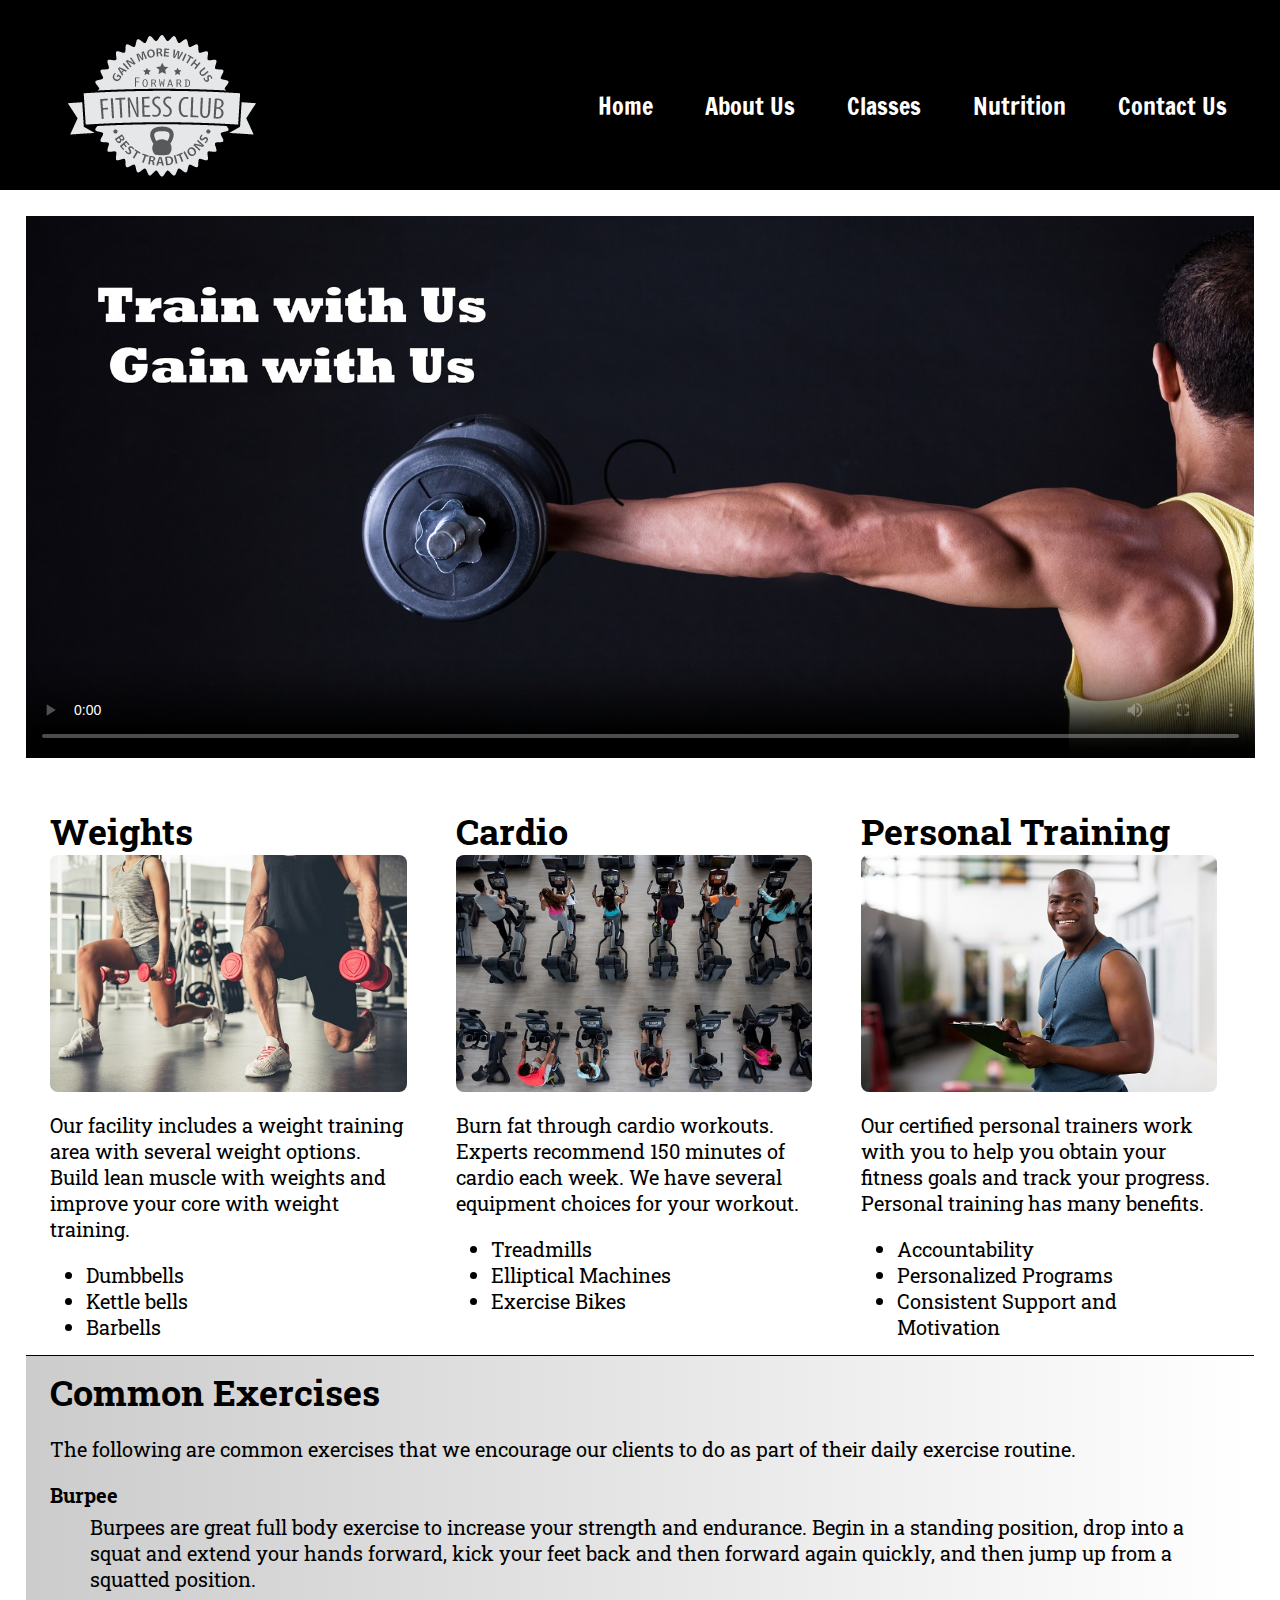
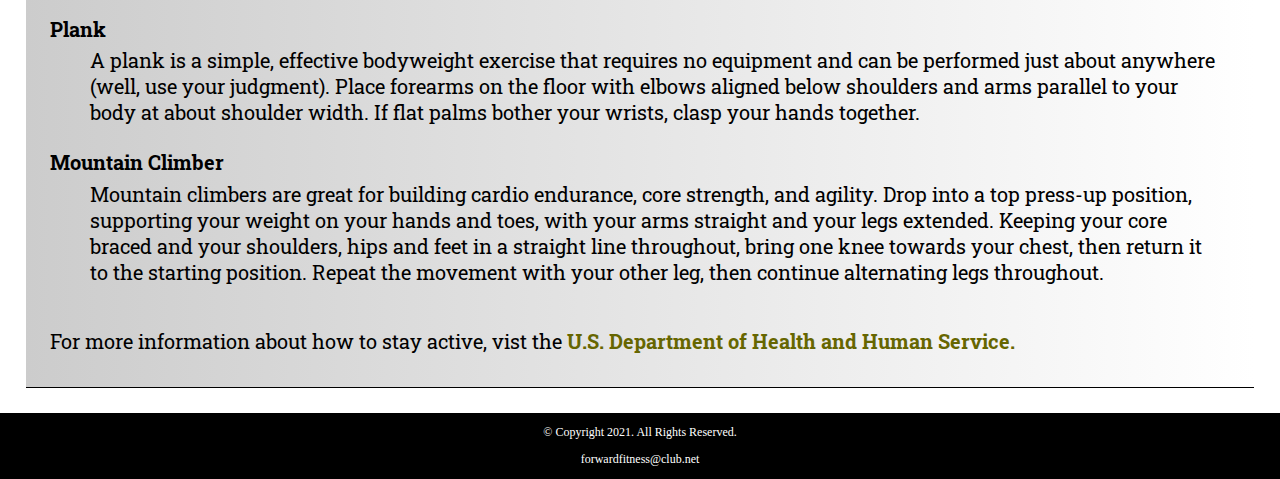
==== commit 48d358c1: "Add files via upload" ====
--- a/fitness/about.html
+++ b/fitness/about.html
@@ -1,4 +1,5 @@
 <!DOCTYPE html>
+<!-- This website template was created by: Manroop Gill -->
 <html lang="en">
     <head>
         <title>Forward Fitness Club</title>
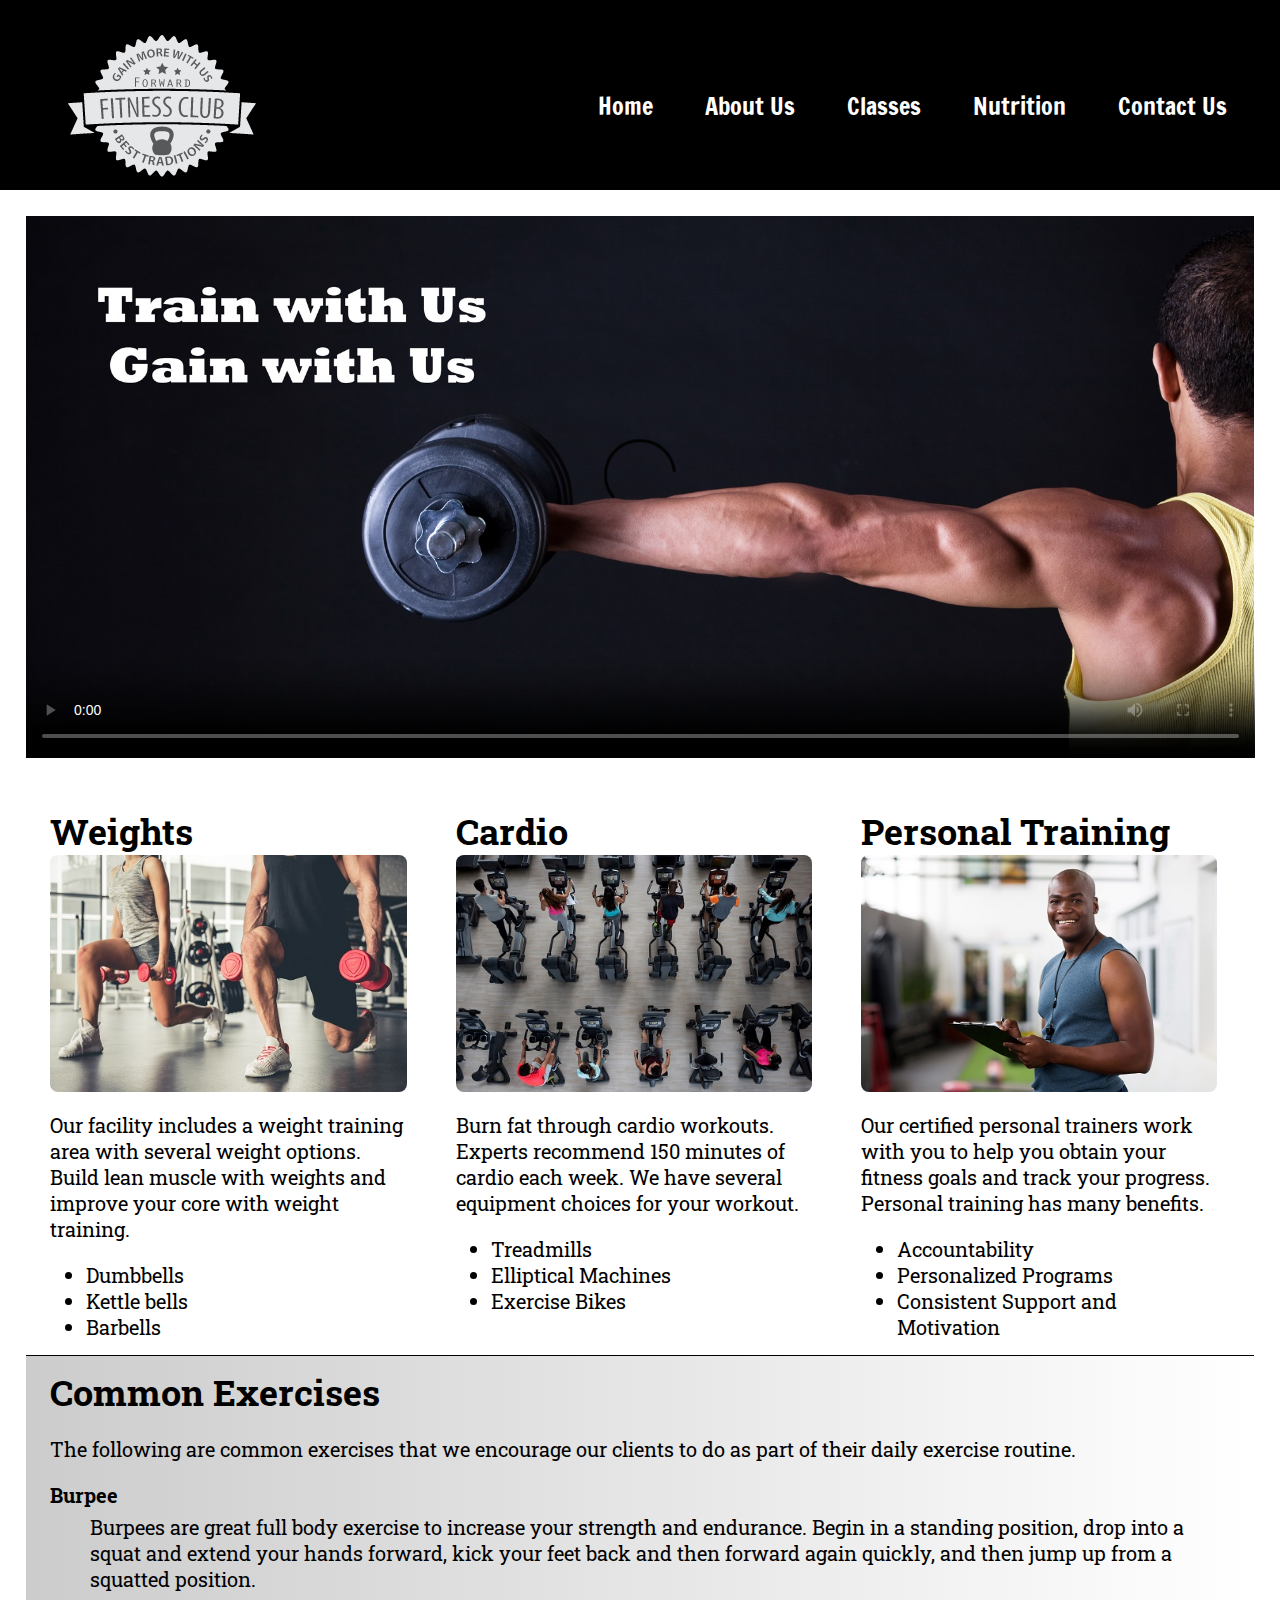
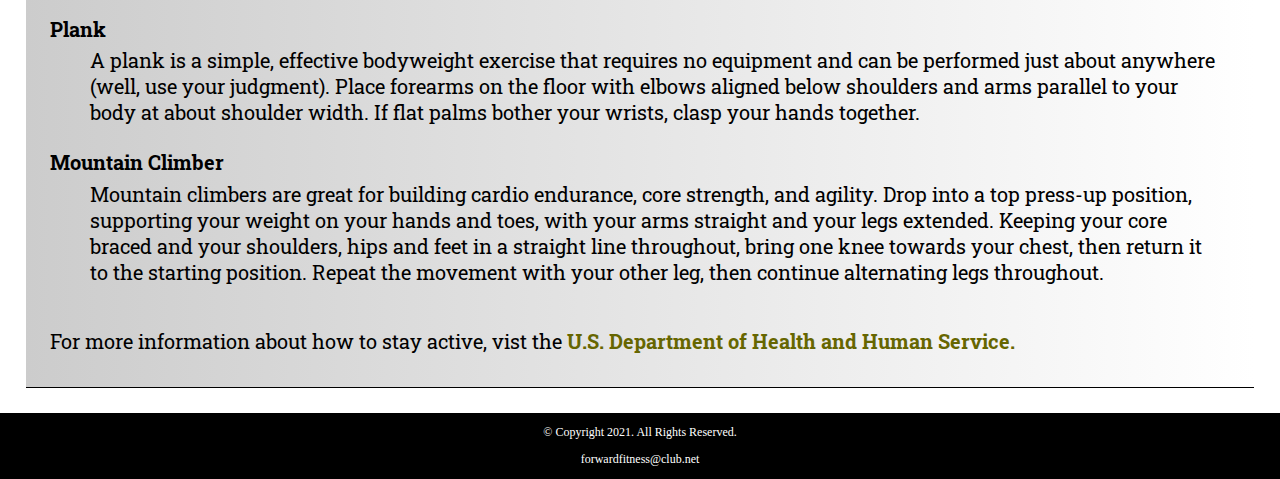
==== commit d9a064ba: "Add files via upload" ====
--- a/fitness/about.html
+++ b/fitness/about.html
@@ -1,5 +1,4 @@
 <!DOCTYPE html>
-<!-- This website template was created by: Manroop Gill -->
 <html lang="en">
     <head>
         <title>Forward Fitness Club</title>
